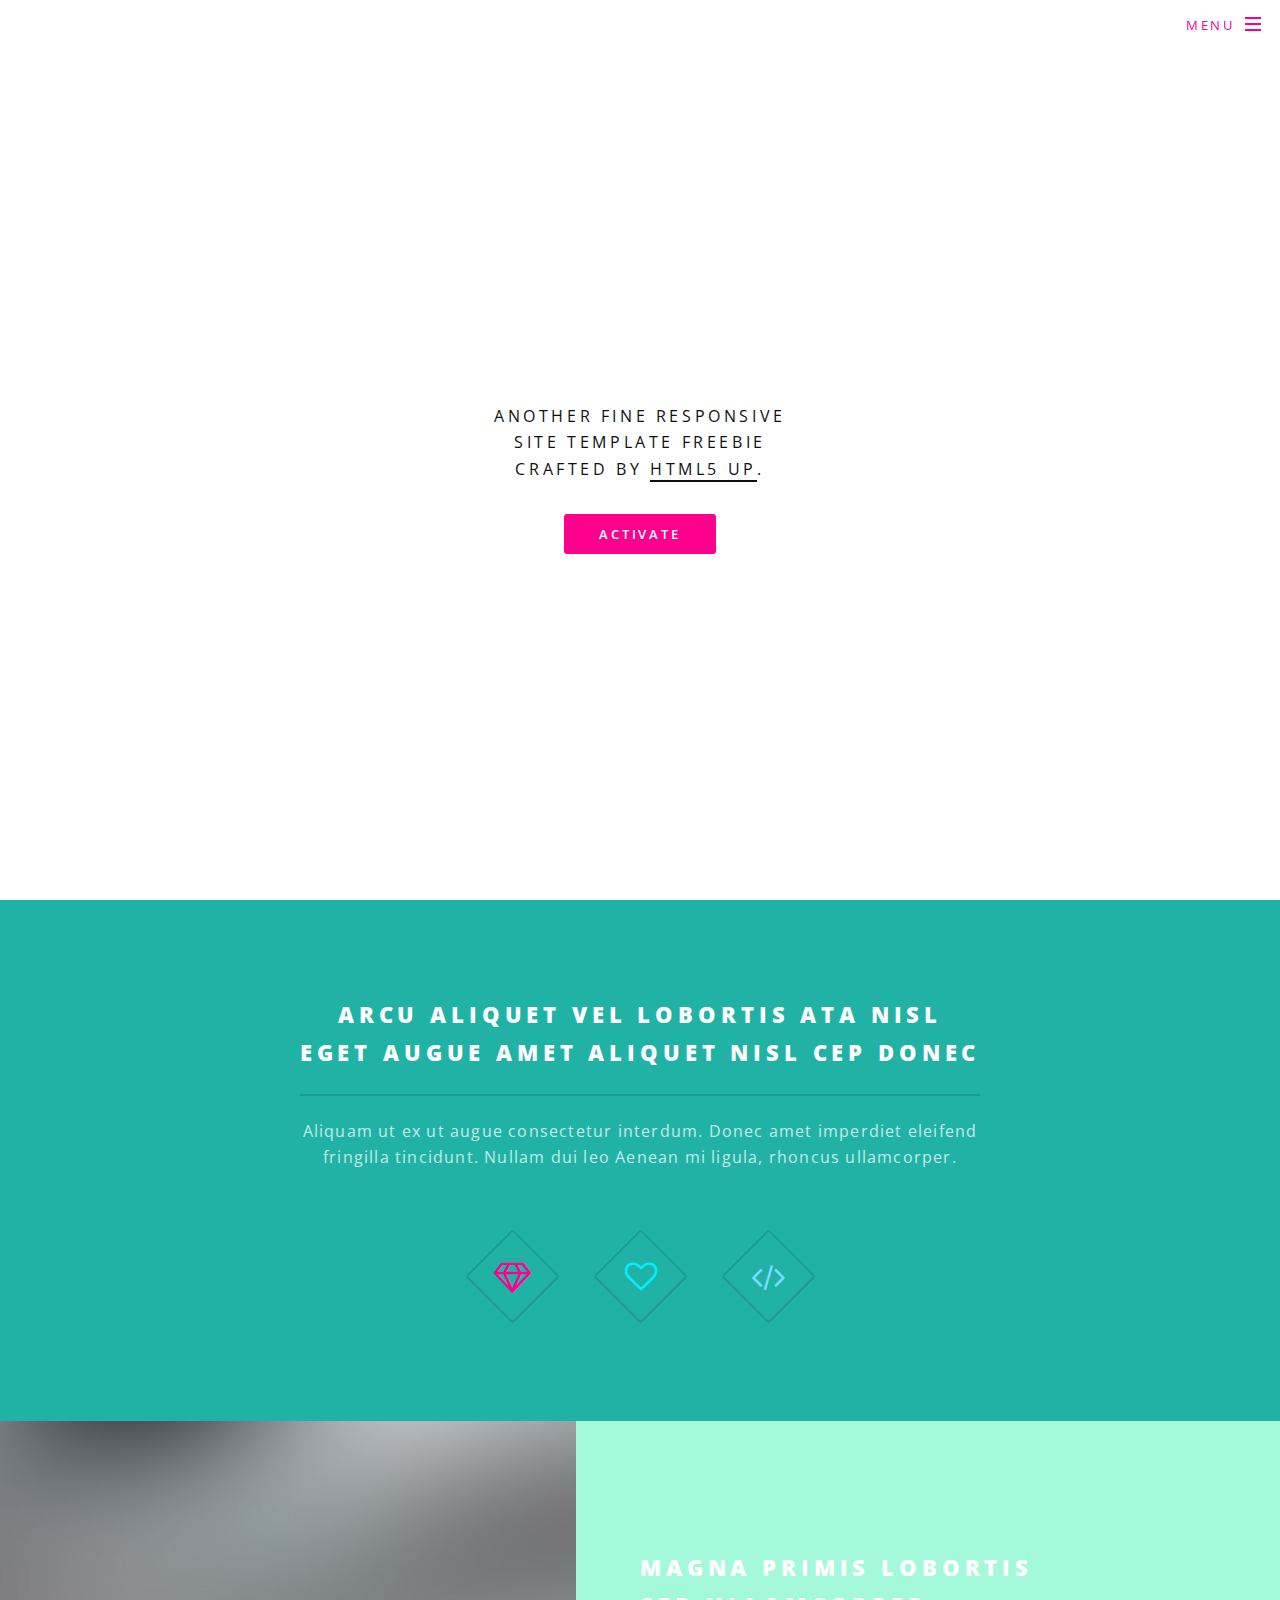
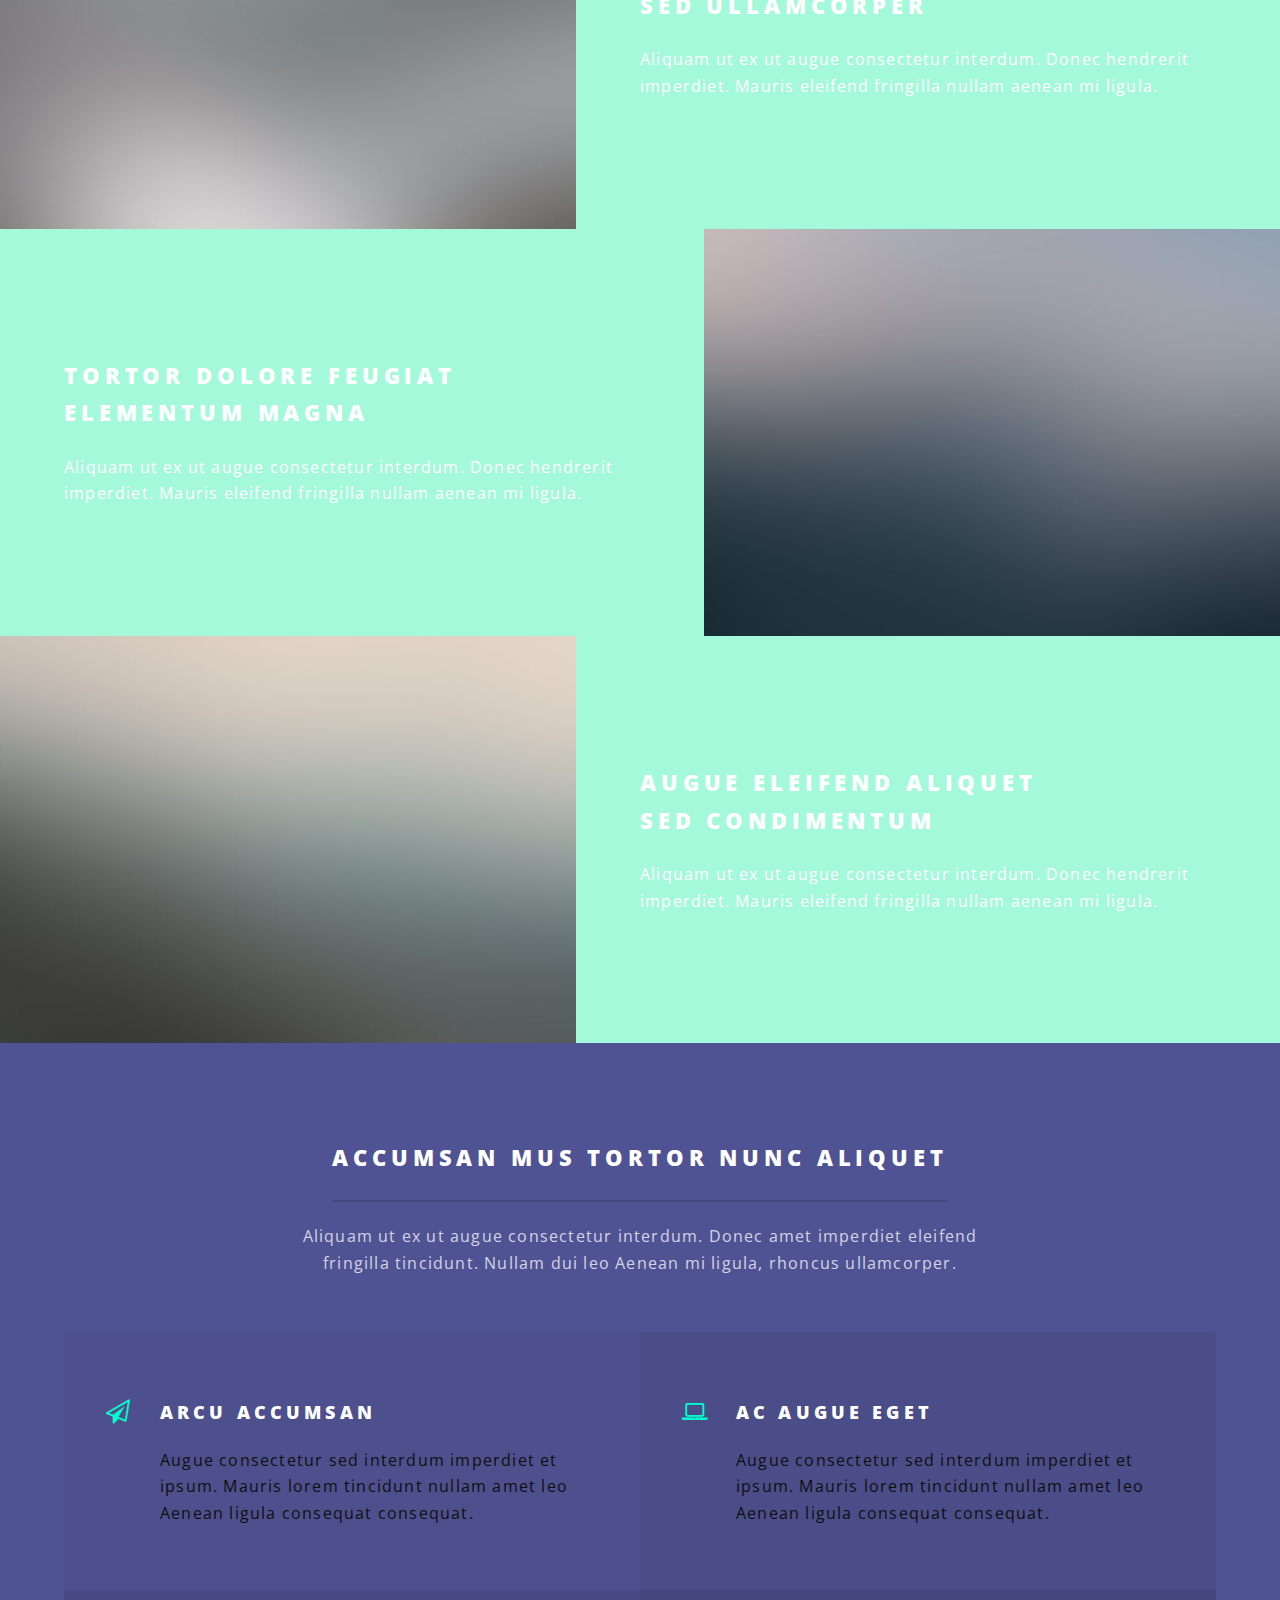
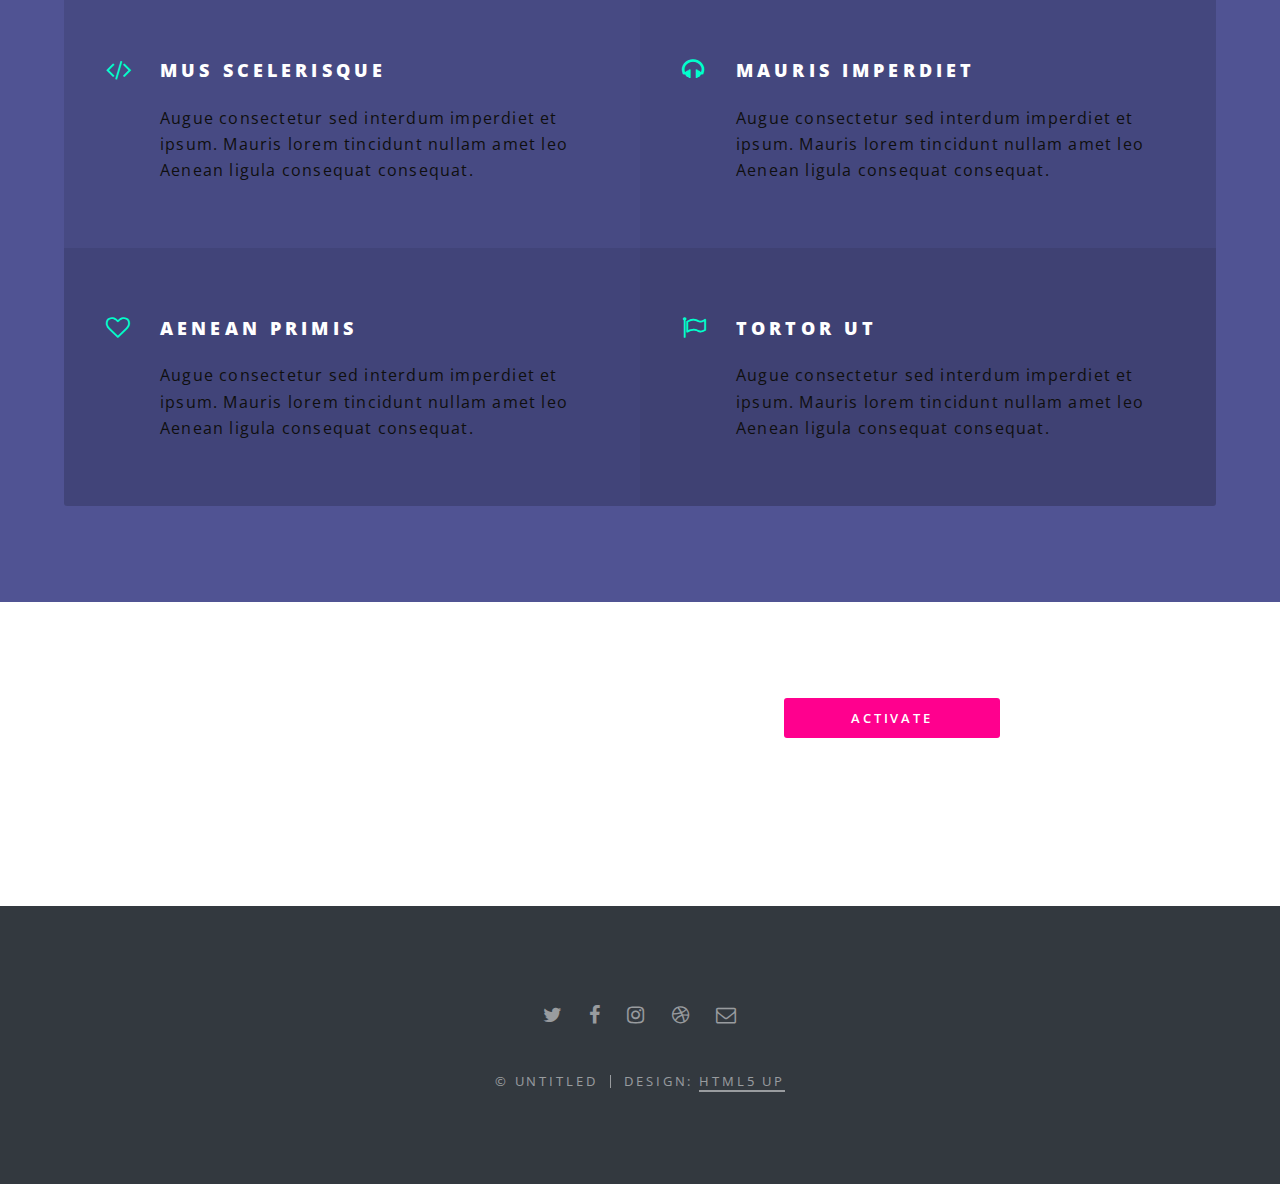
==== contact.html @ 34dafdf5 "base colors and index tweaks" ====
<!DOCTYPE HTML>
<!--
	Product - Shepp It (2018)
	Designs, logos and product - Shepp It (2018)
	Base Design Template - Spectral by HTML5 UP
-->
<html>
	<head>
		<title>Praxi - Engage</title>
		<meta charset="utf-8" />
		<meta name="viewport" content="width=device-width, initial-scale=1" />
		<!--[if lte IE 8]><script src="assets/js/ie/html5shiv.js"></script><![endif]-->
		<link rel="stylesheet" href="assets/css/main.css" />
		<!--[if lte IE 8]><link rel="stylesheet" href="assets/css/ie8.css" /><![endif]-->
		<!--[if lte IE 9]><link rel="stylesheet" href="assets/css/ie9.css" /><![endif]-->
	</head>
	<body class="landing">

		<!-- Page Wrapper -->
			<div id="page-wrapper">

				<!-- Header -->
					<header id="header" class="alt">
						<h1><a href="index.html">Praxi</a></h1>
						<nav id="nav">
							<ul>
								<li class="special">
									<a href="#menu" class="menuToggle"><span>Menu</span></a>
									<div id="menu">
										<ul>
											<li><a href="index.html">Home</a></li>
											<li><a href="hospitals.html">For Hospitals</a></li>
											<li><a href="how.html">How it works</a></li>
											<li><a href="contact.html">Contact</a></li>
										</ul>
									</div>
								</li>
							</ul>
						</nav>
					</header>

				<!-- Banner -->
					<section id="banner">
						<div class="inner">
							<h2>Spectral</h2>
							<p>Another fine responsive<br />
							site template freebie<br />
							crafted by <a href="http://html5up.net">HTML5 UP</a>.</p>
							<ul class="actions">
								<li><a href="#" class="button special">Activate</a></li>
							</ul>
						</div>
						<a href="#one" class="more scrolly">Learn More</a>
					</section>

				<!-- One -->
					<section id="one" class="wrapper style1 special">
						<div class="inner">
							<header class="major">
								<h2>Arcu aliquet vel lobortis ata nisl<br />
								eget augue amet aliquet nisl cep donec</h2>
								<p>Aliquam ut ex ut augue consectetur interdum. Donec amet imperdiet eleifend<br />
								fringilla tincidunt. Nullam dui leo Aenean mi ligula, rhoncus ullamcorper.</p>
							</header>
							<ul class="icons major">
								<li><span class="icon fa-diamond major style1"><span class="label">Lorem</span></span></li>
								<li><span class="icon fa-heart-o major style2"><span class="label">Ipsum</span></span></li>
								<li><span class="icon fa-code major style3"><span class="label">Dolor</span></span></li>
							</ul>
						</div>
					</section>

				<!-- Two -->
					<section id="two" class="wrapper alt style2">
						<section class="spotlight">
							<div class="image"><img src="images/pic01.jpg" alt="" /></div><div class="content">
								<h2>Magna primis lobortis<br />
								sed ullamcorper</h2>
								<p>Aliquam ut ex ut augue consectetur interdum. Donec hendrerit imperdiet. Mauris eleifend fringilla nullam aenean mi ligula.</p>
							</div>
						</section>
						<section class="spotlight">
							<div class="image"><img src="images/pic02.jpg" alt="" /></div><div class="content">
								<h2>Tortor dolore feugiat<br />
								elementum magna</h2>
								<p>Aliquam ut ex ut augue consectetur interdum. Donec hendrerit imperdiet. Mauris eleifend fringilla nullam aenean mi ligula.</p>
							</div>
						</section>
						<section class="spotlight">
							<div class="image"><img src="images/pic03.jpg" alt="" /></div><div class="content">
								<h2>Augue eleifend aliquet<br />
								sed condimentum</h2>
								<p>Aliquam ut ex ut augue consectetur interdum. Donec hendrerit imperdiet. Mauris eleifend fringilla nullam aenean mi ligula.</p>
							</div>
						</section>
					</section>

				<!-- Three -->
					<section id="three" class="wrapper style3 special">
						<div class="inner">
							<header class="major">
								<h2>Accumsan mus tortor nunc aliquet</h2>
								<p>Aliquam ut ex ut augue consectetur interdum. Donec amet imperdiet eleifend<br />
								fringilla tincidunt. Nullam dui leo Aenean mi ligula, rhoncus ullamcorper.</p>
							</header>
							<ul class="features">
								<li class="icon fa-paper-plane-o">
									<h3>Arcu accumsan</h3>
									<p>Augue consectetur sed interdum imperdiet et ipsum. Mauris lorem tincidunt nullam amet leo Aenean ligula consequat consequat.</p>
								</li>
								<li class="icon fa-laptop">
									<h3>Ac Augue Eget</h3>
									<p>Augue consectetur sed interdum imperdiet et ipsum. Mauris lorem tincidunt nullam amet leo Aenean ligula consequat consequat.</p>
								</li>
								<li class="icon fa-code">
									<h3>Mus Scelerisque</h3>
									<p>Augue consectetur sed interdum imperdiet et ipsum. Mauris lorem tincidunt nullam amet leo Aenean ligula consequat consequat.</p>
								</li>
								<li class="icon fa-headphones">
									<h3>Mauris Imperdiet</h3>
									<p>Augue consectetur sed interdum imperdiet et ipsum. Mauris lorem tincidunt nullam amet leo Aenean ligula consequat consequat.</p>
								</li>
								<li class="icon fa-heart-o">
									<h3>Aenean Primis</h3>
									<p>Augue consectetur sed interdum imperdiet et ipsum. Mauris lorem tincidunt nullam amet leo Aenean ligula consequat consequat.</p>
								</li>
								<li class="icon fa-flag-o">
									<h3>Tortor Ut</h3>
									<p>Augue consectetur sed interdum imperdiet et ipsum. Mauris lorem tincidunt nullam amet leo Aenean ligula consequat consequat.</p>
								</li>
							</ul>
						</div>
					</section>

				<!-- CTA -->
					<section id="cta" class="wrapper style4">
						<div class="inner">
							<header>
								<h2>Arcue ut vel commodo</h2>
								<p>Aliquam ut ex ut augue consectetur interdum endrerit imperdiet amet eleifend fringilla.</p>
							</header>
							<ul class="actions vertical">
								<li><a href="#" class="button fit special">Activate</a></li>
								<li><a href="#" class="button fit">Learn More</a></li>
							</ul>
						</div>
					</section>

				<!-- Footer -->
					<footer id="footer">
						<ul class="icons">
							<li><a href="#" class="icon fa-twitter"><span class="label">Twitter</span></a></li>
							<li><a href="#" class="icon fa-facebook"><span class="label">Facebook</span></a></li>
							<li><a href="#" class="icon fa-instagram"><span class="label">Instagram</span></a></li>
							<li><a href="#" class="icon fa-dribbble"><span class="label">Dribbble</span></a></li>
							<li><a href="#" class="icon fa-envelope-o"><span class="label">Email</span></a></li>
						</ul>
						<ul class="copyright">
							<li>&copy; Untitled</li><li>Design: <a href="http://html5up.net">HTML5 UP</a></li>
						</ul>
					</footer>

			</div>

		<!-- Scripts -->
			<script src="assets/js/jquery.min.js"></script>
			<script src="assets/js/jquery.scrollex.min.js"></script>
			<script src="assets/js/jquery.scrolly.min.js"></script>
			<script src="assets/js/skel.min.js"></script>
			<script src="assets/js/util.js"></script>
			<!--[if lte IE 8]><script src="assets/js/ie/respond.min.js"></script><![endif]-->
			<script src="assets/js/main.js"></script>

	</body>
</html>
---- assets/css/main.css ----
@import url(font-awesome.min.css);
@import url("https://fonts.googleapis.com/css?family=Open+Sans:400,400italic,600,600italic,800,800italic");



/* Shepp It Custom Styles */
.home-pic {
    height: auto;
    width: 40px; 
}

.inner p {
    color: #0F0F0F;
}

/* Reset */

html, body, div, span, applet, object, iframe, h1, h2, h3, h4, h5, h6, p, blockquote, pre, a, abbr,
acronym, address, big, cite, code, del, dfn, em, img, ins, kbd, q, s, samp, small, strike, strong,
sub, sup, tt, var, b, u, i, center, dl, dt, dd, ol, ul, li, fieldset, form, label, legend, table,
caption, tbody, tfoot, thead, tr, th, td, article, aside, canvas, details, embed, figure, figcaption,
footer, header, hgroup, menu, nav, output, ruby, section, summary, time, mark, audio, video {
    margin: 0;
    padding: 0;
    border: 0;
    font-size: 100%;
    font: inherit;
    vertical-align: baseline;
}

article, aside, details, figcaption, figure, footer, header, hgroup, menu, nav, section {
    display: block;
}

body {
    line-height: 1;
}

ol, ul {
    list-style: none;
}

blockquote, q {
    quotes: none;
}

blockquote:before,
blockquote:after,
q:before,
q:after {
    content: '';
    content: none;
}

table {
    border-collapse: collapse;
    border-spacing: 0;
}

body {
    -webkit-text-size-adjust: none;
}



/* Box Model */

*,
*:before,
*:after {
    -moz-box-sizing: border-box;
    -webkit-box-sizing: border-box;
    box-sizing: border-box;
}



/* Grid */

.row {
    border-bottom: solid 1px transparent;
    -moz-box-sizing: border-box;
    -webkit-box-sizing: border-box;
    box-sizing: border-box;
}

.row>* {
    float: left;
    -moz-box-sizing: border-box;
    -webkit-box-sizing: border-box;
    box-sizing: border-box;
}

.row:after,
.row:before {
    content: '';
    display: block;
    clear: both;
    height: 0;
}

.row.uniform>*> :first-child {
    margin-top: 0;
}

.row.uniform>*> :last-child {
    margin-bottom: 0;
}

.row.\30 \25>* {
    padding: 0 0 0 0em;
}

.row.\30 \25 {
    margin: 0 0 -1px 0em;
}

.row.uniform.\30 \25>* {
    padding: 0em 0 0 0em;
}

.row.uniform.\30 \25 {
    margin: 0em 0 -1px 0em;
}

.row>* {
    padding: 0 0 0 1.5em;
}

.row {
    margin: 0 0 -1px -1.5em;
}

.row.uniform>* {
    padding: 1.5em 0 0 1.5em;
}

.row.uniform {
    margin: -1.5em 0 -1px -1.5em;
}

.row.\32 00\25>* {
    padding: 0 0 0 3em;
}

.row.\32 00\25 {
    margin: 0 0 -1px -3em;
}

.row.uniform.\32 00\25>* {
    padding: 3em 0 0 3em;
}

.row.uniform.\32 00\25 {
    margin: -3em 0 -1px -3em;
}

.row.\31 50\25>* {
    padding: 0 0 0 2.25em;
}

.row.\31 50\25 {
    margin: 0 0 -1px -2.25em;
}

.row.uniform.\31 50\25>* {
    padding: 2.25em 0 0 2.25em;
}

.row.uniform.\31 50\25 {
    margin: -2.25em 0 -1px -2.25em;
}

.row.\35 0\25>* {
    padding: 0 0 0 0.75em;
}

.row.\35 0\25 {
    margin: 0 0 -1px -0.75em;
}

.row.uniform.\35 0\25>* {
    padding: 0.75em 0 0 0.75em;
}

.row.uniform.\35 0\25 {
    margin: -0.75em 0 -1px -0.75em;
}

.row.\32 5\25>* {
    padding: 0 0 0 0.375em;
}

.row.\32 5\25 {
    margin: 0 0 -1px -0.375em;
}

.row.uniform.\32 5\25>* {
    padding: 0.375em 0 0 0.375em;
}

.row.uniform.\32 5\25 {
    margin: -0.375em 0 -1px -0.375em;
}

.\31 2u,
.\31 2u\24 {
    width: 100%;
    clear: none;
    margin-left: 0;
}

.\31 1u,
.\31 1u\24 {
    width: 91.6666666667%;
    clear: none;
    margin-left: 0;
}

.\31 0u,
.\31 0u\24 {
    width: 83.3333333333%;
    clear: none;
    margin-left: 0;
}

.\39 u,
.\39 u\24 {
    width: 75%;
    clear: none;
    margin-left: 0;
}

.\38 u,
.\38 u\24 {
    width: 66.6666666667%;
    clear: none;
    margin-left: 0;
}

.\37 u,
.\37 u\24 {
    width: 58.3333333333%;
    clear: none;
    margin-left: 0;
}

.\36 u,
.\36 u\24 {
    width: 50%;
    clear: none;
    margin-left: 0;
}

.\35 u,
.\35 u\24 {
    width: 41.6666666667%;
    clear: none;
    margin-left: 0;
}

.\34 u,
.\34 u\24 {
    width: 33.3333333333%;
    clear: none;
    margin-left: 0;
}

.\33 u,
.\33 u\24 {
    width: 25%;
    clear: none;
    margin-left: 0;
}

.\32 u,
.\32 u\24 {
    width: 16.6666666667%;
    clear: none;
    margin-left: 0;
}

.\31 u,
.\31 u\24 {
    width: 8.3333333333%;
    clear: none;
    margin-left: 0;
}

.\31 2u\24+*,
.\31 1u\24+*,
.\31 0u\24+*,
.\39 u\24+*,
.\38 u\24+*,
.\37 u\24+*,
.\36 u\24+*,
.\35 u\24+*,
.\34 u\24+*,
.\33 u\24+*,
.\32 u\24+*,
.\31 u\24+* {
    clear: left;
}

.\-11u {
    margin-left: 91.66667%;
}

.\-10u {
    margin-left: 83.33333%;
}

.\-9u {
    margin-left: 75%;
}

.\-8u {
    margin-left: 66.66667%;
}

.\-7u {
    margin-left: 58.33333%;
}

.\-6u {
    margin-left: 50%;
}

.\-5u {
    margin-left: 41.66667%;
}

.\-4u {
    margin-left: 33.33333%;
}

.\-3u {
    margin-left: 25%;
}

.\-2u {
    margin-left: 16.66667%;
}

.\-1u {
    margin-left: 8.33333%;
}

@media screen and (max-width: 1680px) {

    .row>* {
        padding: 0 0 0 1.5em;
    }

    .row {
        margin: 0 0 -1px -1.5em;
    }

    .row.uniform>* {
        padding: 1.5em 0 0 1.5em;
    }

    .row.uniform {
        margin: -1.5em 0 -1px -1.5em;
    }

    .row.\32 00\25>* {
        padding: 0 0 0 3em;
    }

    .row.\32 00\25 {
        margin: 0 0 -1px -3em;
    }

    .row.uniform.\32 00\25>* {
        padding: 3em 0 0 3em;
    }

    .row.uniform.\32 00\25 {
        margin: -3em 0 -1px -3em;
    }

    .row.\31 50\25>* {
        padding: 0 0 0 2.25em;
    }

    .row.\31 50\25 {
        margin: 0 0 -1px -2.25em;
    }

    .row.uniform.\31 50\25>* {
        padding: 2.25em 0 0 2.25em;
    }

    .row.uniform.\31 50\25 {
        margin: -2.25em 0 -1px -2.25em;
    }

    .row.\35 0\25>* {
        padding: 0 0 0 0.75em;
    }

    .row.\35 0\25 {
        margin: 0 0 -1px -0.75em;
    }

    .row.uniform.\35 0\25>* {
        padding: 0.75em 0 0 0.75em;
    }

    .row.uniform.\35 0\25 {
        margin: -0.75em 0 -1px -0.75em;
    }

    .row.\32 5\25>* {
        padding: 0 0 0 0.375em;
    }

    .row.\32 5\25 {
        margin: 0 0 -1px -0.375em;
    }

    .row.uniform.\32 5\25>* {
        padding: 0.375em 0 0 0.375em;
    }

    .row.uniform.\32 5\25 {
        margin: -0.375em 0 -1px -0.375em;
    }

    .\31 2u\28xlarge\29,
    .\31 2u\24\28xlarge\29 {
        width: 100%;
        clear: none;
        margin-left: 0;
    }

    .\31 1u\28xlarge\29,
    .\31 1u\24\28xlarge\29 {
        width: 91.6666666667%;
        clear: none;
        margin-left: 0;
    }

    .\31 0u\28xlarge\29,
    .\31 0u\24\28xlarge\29 {
        width: 83.3333333333%;
        clear: none;
        margin-left: 0;
    }

    .\39 u\28xlarge\29,
    .\39 u\24\28xlarge\29 {
        width: 75%;
        clear: none;
        margin-left: 0;
    }

    .\38 u\28xlarge\29,
    .\38 u\24\28xlarge\29 {
        width: 66.6666666667%;
        clear: none;
        margin-left: 0;
    }

    .\37 u\28xlarge\29,
    .\37 u\24\28xlarge\29 {
        width: 58.3333333333%;
        clear: none;
        margin-left: 0;
    }

    .\36 u\28xlarge\29,
    .\36 u\24\28xlarge\29 {
        width: 50%;
        clear: none;
        margin-left: 0;
    }

    .\35 u\28xlarge\29,
    .\35 u\24\28xlarge\29 {
        width: 41.6666666667%;
        clear: none;
        margin-left: 0;
    }

    .\34 u\28xlarge\29,
    .\34 u\24\28xlarge\29 {
        width: 33.3333333333%;
        clear: none;
        margin-left: 0;
    }

    .\33 u\28xlarge\29,
    .\33 u\24\28xlarge\29 {
        width: 25%;
        clear: none;
        margin-left: 0;
    }

    .\32 u\28xlarge\29,
    .\32 u\24\28xlarge\29 {
        width: 16.6666666667%;
        clear: none;
        margin-left: 0;
    }

    .\31 u\28xlarge\29,
    .\31 u\24\28xlarge\29 {
        width: 8.3333333333%;
        clear: none;
        margin-left: 0;
    }

    .\31 2u\24\28xlarge\29+*,
    .\31 1u\24\28xlarge\29+*,
    .\31 0u\24\28xlarge\29+*,
    .\39 u\24\28xlarge\29+*,
    .\38 u\24\28xlarge\29+*,
    .\37 u\24\28xlarge\29+*,
    .\36 u\24\28xlarge\29+*,
    .\35 u\24\28xlarge\29+*,
    .\34 u\24\28xlarge\29+*,
    .\33 u\24\28xlarge\29+*,
    .\32 u\24\28xlarge\29+*,
    .\31 u\24\28xlarge\29+* {
        clear: left;
    }

    .\-11u\28xlarge\29 {
        margin-left: 91.66667%;
    }

    .\-10u\28xlarge\29 {
        margin-left: 83.33333%;
    }

    .\-9u\28xlarge\29 {
        margin-left: 75%;
    }

    .\-8u\28xlarge\29 {
        margin-left: 66.66667%;
    }

    .\-7u\28xlarge\29 {
        margin-left: 58.33333%;
    }

    .\-6u\28xlarge\29 {
        margin-left: 50%;
    }

    .\-5u\28xlarge\29 {
        margin-left: 41.66667%;
    }

    .\-4u\28xlarge\29 {
        margin-left: 33.33333%;
    }

    .\-3u\28xlarge\29 {
        margin-left: 25%;
    }

    .\-2u\28xlarge\29 {
        margin-left: 16.66667%;
    }

    .\-1u\28xlarge\29 {
        margin-left: 8.33333%;
    }
}

@media screen and (max-width: 1280px) {

    .row>* {
        padding: 0 0 0 1.5em;
    }

    .row {
        margin: 0 0 -1px -1.5em;
    }

    .row.uniform>* {
        padding: 1.5em 0 0 1.5em;
    }

    .row.uniform {
        margin: -1.5em 0 -1px -1.5em;
    }

    .row.\32 00\25>* {
        padding: 0 0 0 3em;
    }

    .row.\32 00\25 {
        margin: 0 0 -1px -3em;
    }

    .row.uniform.\32 00\25>* {
        padding: 3em 0 0 3em;
    }

    .row.uniform.\32 00\25 {
        margin: -3em 0 -1px -3em;
    }

    .row.\31 50\25>* {
        padding: 0 0 0 2.25em;
    }

    .row.\31 50\25 {
        margin: 0 0 -1px -2.25em;
    }

    .row.uniform.\31 50\25>* {
        padding: 2.25em 0 0 2.25em;
    }

    .row.uniform.\31 50\25 {
        margin: -2.25em 0 -1px -2.25em;
    }

    .row.\35 0\25>* {
        padding: 0 0 0 0.75em;
    }

    .row.\35 0\25 {
        margin: 0 0 -1px -0.75em;
    }

    .row.uniform.\35 0\25>* {
        padding: 0.75em 0 0 0.75em;
    }

    .row.uniform.\35 0\25 {
        margin: -0.75em 0 -1px -0.75em;
    }

    .row.\32 5\25>* {
        padding: 0 0 0 0.375em;
    }

    .row.\32 5\25 {
        margin: 0 0 -1px -0.375em;
    }

    .row.uniform.\32 5\25>* {
        padding: 0.375em 0 0 0.375em;
    }

    .row.uniform.\32 5\25 {
        margin: -0.375em 0 -1px -0.375em;
    }

    .\31 2u\28large\29,
    .\31 2u\24\28large\29 {
        width: 100%;
        clear: none;
        margin-left: 0;
    }

    .\31 1u\28large\29,
    .\31 1u\24\28large\29 {
        width: 91.6666666667%;
        clear: none;
        margin-left: 0;
    }

    .\31 0u\28large\29,
    .\31 0u\24\28large\29 {
        width: 83.3333333333%;
        clear: none;
        margin-left: 0;
    }

    .\39 u\28large\29,
    .\39 u\24\28large\29 {
        width: 75%;
        clear: none;
        margin-left: 0;
    }

    .\38 u\28large\29,
    .\38 u\24\28large\29 {
        width: 66.6666666667%;
        clear: none;
        margin-left: 0;
    }

    .\37 u\28large\29,
    .\37 u\24\28large\29 {
        width: 58.3333333333%;
        clear: none;
        margin-left: 0;
    }

    .\36 u\28large\29,
    .\36 u\24\28large\29 {
        width: 50%;
        clear: none;
        margin-left: 0;
    }

    .\35 u\28large\29,
    .\35 u\24\28large\29 {
        width: 41.6666666667%;
        clear: none;
        margin-left: 0;
    }

    .\34 u\28large\29,
    .\34 u\24\28large\29 {
        width: 33.3333333333%;
        clear: none;
        margin-left: 0;
    }

    .\33 u\28large\29,
    .\33 u\24\28large\29 {
        width: 25%;
        clear: none;
        margin-left: 0;
    }

    .\32 u\28large\29,
    .\32 u\24\28large\29 {
        width: 16.6666666667%;
        clear: none;
        margin-left: 0;
    }

    .\31 u\28large\29,
    .\31 u\24\28large\29 {
        width: 8.3333333333%;
        clear: none;
        margin-left: 0;
    }

    .\31 2u\24\28large\29+*,
    .\31 1u\24\28large\29+*,
    .\31 0u\24\28large\29+*,
    .\39 u\24\28large\29+*,
    .\38 u\24\28large\29+*,
    .\37 u\24\28large\29+*,
    .\36 u\24\28large\29+*,
    .\35 u\24\28large\29+*,
    .\34 u\24\28large\29+*,
    .\33 u\24\28large\29+*,
    .\32 u\24\28large\29+*,
    .\31 u\24\28large\29+* {
        clear: left;
    }

    .\-11u\28large\29 {
        margin-left: 91.66667%;
    }

    .\-10u\28large\29 {
        margin-left: 83.33333%;
    }

    .\-9u\28large\29 {
        margin-left: 75%;
    }

    .\-8u\28large\29 {
        margin-left: 66.66667%;
    }

    .\-7u\28large\29 {
        margin-left: 58.33333%;
    }

    .\-6u\28large\29 {
        margin-left: 50%;
    }

    .\-5u\28large\29 {
        margin-left: 41.66667%;
    }

    .\-4u\28large\29 {
        margin-left: 33.33333%;
    }

    .\-3u\28large\29 {
        margin-left: 25%;
    }

    .\-2u\28large\29 {
        margin-left: 16.66667%;
    }

    .\-1u\28large\29 {
        margin-left: 8.33333%;
    }
}

@media screen and (max-width: 980px) {

    .row>* {
        padding: 0 0 0 1.5em;
    }

    .row {
        margin: 0 0 -1px -1.5em;
    }

    .row.uniform>* {
        padding: 1.5em 0 0 1.5em;
    }

    .row.uniform {
        margin: -1.5em 0 -1px -1.5em;
    }

    .row.\32 00\25>* {
        padding: 0 0 0 3em;
    }

    .row.\32 00\25 {
        margin: 0 0 -1px -3em;
    }

    .row.uniform.\32 00\25>* {
        padding: 3em 0 0 3em;
    }

    .row.uniform.\32 00\25 {
        margin: -3em 0 -1px -3em;
    }

    .row.\31 50\25>* {
        padding: 0 0 0 2.25em;
    }

    .row.\31 50\25 {
        margin: 0 0 -1px -2.25em;
    }

    .row.uniform.\31 50\25>* {
        padding: 2.25em 0 0 2.25em;
    }

    .row.uniform.\31 50\25 {
        margin: -2.25em 0 -1px -2.25em;
    }

    .row.\35 0\25>* {
        padding: 0 0 0 0.75em;
    }

    .row.\35 0\25 {
        margin: 0 0 -1px -0.75em;
    }

    .row.uniform.\35 0\25>* {
        padding: 0.75em 0 0 0.75em;
    }

    .row.uniform.\35 0\25 {
        margin: -0.75em 0 -1px -0.75em;
    }

    .row.\32 5\25>* {
        padding: 0 0 0 0.375em;
    }

    .row.\32 5\25 {
        margin: 0 0 -1px -0.375em;
    }

    .row.uniform.\32 5\25>* {
        padding: 0.375em 0 0 0.375em;
    }

    .row.uniform.\32 5\25 {
        margin: -0.375em 0 -1px -0.375em;
    }

    .\31 2u\28medium\29,
    .\31 2u\24\28medium\29 {
        width: 100%;
        clear: none;
        margin-left: 0;
    }

    .\31 1u\28medium\29,
    .\31 1u\24\28medium\29 {
        width: 91.6666666667%;
        clear: none;
        margin-left: 0;
    }

    .\31 0u\28medium\29,
    .\31 0u\24\28medium\29 {
        width: 83.3333333333%;
        clear: none;
        margin-left: 0;
    }

    .\39 u\28medium\29,
    .\39 u\24\28medium\29 {
        width: 75%;
        clear: none;
        margin-left: 0;
    }

    .\38 u\28medium\29,
    .\38 u\24\28medium\29 {
        width: 66.6666666667%;
        clear: none;
        margin-left: 0;
    }

    .\37 u\28medium\29,
    .\37 u\24\28medium\29 {
        width: 58.3333333333%;
        clear: none;
        margin-left: 0;
    }

    .\36 u\28medium\29,
    .\36 u\24\28medium\29 {
        width: 50%;
        clear: none;
        margin-left: 0;
    }

    .\35 u\28medium\29,
    .\35 u\24\28medium\29 {
        width: 41.6666666667%;
        clear: none;
        margin-left: 0;
    }

    .\34 u\28medium\29,
    .\34 u\24\28medium\29 {
        width: 33.3333333333%;
        clear: none;
        margin-left: 0;
    }

    .\33 u\28medium\29,
    .\33 u\24\28medium\29 {
        width: 25%;
        clear: none;
        margin-left: 0;
    }

    .\32 u\28medium\29,
    .\32 u\24\28medium\29 {
        width: 16.6666666667%;
        clear: none;
        margin-left: 0;
    }

    .\31 u\28medium\29,
    .\31 u\24\28medium\29 {
        width: 8.3333333333%;
        clear: none;
        margin-left: 0;
    }

    .\31 2u\24\28medium\29+*,
    .\31 1u\24\28medium\29+*,
    .\31 0u\24\28medium\29+*,
    .\39 u\24\28medium\29+*,
    .\38 u\24\28medium\29+*,
    .\37 u\24\28medium\29+*,
    .\36 u\24\28medium\29+*,
    .\35 u\24\28medium\29+*,
    .\34 u\24\28medium\29+*,
    .\33 u\24\28medium\29+*,
    .\32 u\24\28medium\29+*,
    .\31 u\24\28medium\29+* {
        clear: left;
    }

    .\-11u\28medium\29 {
        margin-left: 91.66667%;
    }

    .\-10u\28medium\29 {
        margin-left: 83.33333%;
    }

    .\-9u\28medium\29 {
        margin-left: 75%;
    }

    .\-8u\28medium\29 {
        margin-left: 66.66667%;
    }

    .\-7u\28medium\29 {
        margin-left: 58.33333%;
    }

    .\-6u\28medium\29 {
        margin-left: 50%;
    }

    .\-5u\28medium\29 {
        margin-left: 41.66667%;
    }

    .\-4u\28medium\29 {
        margin-left: 33.33333%;
    }

    .\-3u\28medium\29 {
        margin-left: 25%;
    }

    .\-2u\28medium\29 {
        margin-left: 16.66667%;
    }

    .\-1u\28medium\29 {
        margin-left: 8.33333%;
    }
}

@media screen and (max-width: 736px) {

    .row>* {
        padding: 0 0 0 1.5em;
    }

    .row {
        margin: 0 0 -1px -1.5em;
    }

    .row.uniform>* {
        padding: 1.5em 0 0 1.5em;
    }

    .row.uniform {
        margin: -1.5em 0 -1px -1.5em;
    }

    .row.\32 00\25>* {
        padding: 0 0 0 3em;
    }

    .row.\32 00\25 {
        margin: 0 0 -1px -3em;
    }

    .row.uniform.\32 00\25>* {
        padding: 3em 0 0 3em;
    }

    .row.uniform.\32 00\25 {
        margin: -3em 0 -1px -3em;
    }

    .row.\31 50\25>* {
        padding: 0 0 0 2.25em;
    }

    .row.\31 50\25 {
        margin: 0 0 -1px -2.25em;
    }

    .row.uniform.\31 50\25>* {
        padding: 2.25em 0 0 2.25em;
    }

    .row.uniform.\31 50\25 {
        margin: -2.25em 0 -1px -2.25em;
    }

    .row.\35 0\25>* {
        padding: 0 0 0 0.75em;
    }

    .row.\35 0\25 {
        margin: 0 0 -1px -0.75em;
    }

    .row.uniform.\35 0\25>* {
        padding: 0.75em 0 0 0.75em;
    }

    .row.uniform.\35 0\25 {
        margin: -0.75em 0 -1px -0.75em;
    }

    .row.\32 5\25>* {
        padding: 0 0 0 0.375em;
    }

    .row.\32 5\25 {
        margin: 0 0 -1px -0.375em;
    }

    .row.uniform.\32 5\25>* {
        padding: 0.375em 0 0 0.375em;
    }

    .row.uniform.\32 5\25 {
        margin: -0.375em 0 -1px -0.375em;
    }

    .\31 2u\28small\29,
    .\31 2u\24\28small\29 {
        width: 100%;
        clear: none;
        margin-left: 0;
    }

    .\31 1u\28small\29,
    .\31 1u\24\28small\29 {
        width: 91.6666666667%;
        clear: none;
        margin-left: 0;
    }

    .\31 0u\28small\29,
    .\31 0u\24\28small\29 {
        width: 83.3333333333%;
        clear: none;
        margin-left: 0;
    }

    .\39 u\28small\29,
    .\39 u\24\28small\29 {
        width: 75%;
        clear: none;
        margin-left: 0;
    }

    .\38 u\28small\29,
    .\38 u\24\28small\29 {
        width: 66.6666666667%;
        clear: none;
        margin-left: 0;
    }

    .\37 u\28small\29,
    .\37 u\24\28small\29 {
        width: 58.3333333333%;
        clear: none;
        margin-left: 0;
    }

    .\36 u\28small\29,
    .\36 u\24\28small\29 {
        width: 50%;
        clear: none;
        margin-left: 0;
    }

    .\35 u\28small\29,
    .\35 u\24\28small\29 {
        width: 41.6666666667%;
        clear: none;
        margin-left: 0;
    }

    .\34 u\28small\29,
    .\34 u\24\28small\29 {
        width: 33.3333333333%;
        clear: none;
        margin-left: 0;
    }

    .\33 u\28small\29,
    .\33 u\24\28small\29 {
        width: 25%;
        clear: none;
        margin-left: 0;
    }

    .\32 u\28small\29,
    .\32 u\24\28small\29 {
        width: 16.6666666667%;
        clear: none;
        margin-left: 0;
    }

    .\31 u\28small\29,
    .\31 u\24\28small\29 {
        width: 8.3333333333%;
        clear: none;
        margin-left: 0;
    }

    .\31 2u\24\28small\29+*,
    .\31 1u\24\28small\29+*,
    .\31 0u\24\28small\29+*,
    .\39 u\24\28small\29+*,
    .\38 u\24\28small\29+*,
    .\37 u\24\28small\29+*,
    .\36 u\24\28small\29+*,
    .\35 u\24\28small\29+*,
    .\34 u\24\28small\29+*,
    .\33 u\24\28small\29+*,
    .\32 u\24\28small\29+*,
    .\31 u\24\28small\29+* {
        clear: left;
    }

    .\-11u\28small\29 {
        margin-left: 91.66667%;
    }

    .\-10u\28small\29 {
        margin-left: 83.33333%;
    }

    .\-9u\28small\29 {
        margin-left: 75%;
    }

    .\-8u\28small\29 {
        margin-left: 66.66667%;
    }

    .\-7u\28small\29 {
        margin-left: 58.33333%;
    }

    .\-6u\28small\29 {
        margin-left: 50%;
    }

    .\-5u\28small\29 {
        margin-left: 41.66667%;
    }

    .\-4u\28small\29 {
        margin-left: 33.33333%;
    }

    .\-3u\28small\29 {
        margin-left: 25%;
    }

    .\-2u\28small\29 {
        margin-left: 16.66667%;
    }

    .\-1u\28small\29 {
        margin-left: 8.33333%;
    }
}

@media screen and (max-width: 480px) {

    .row>* {
        padding: 0 0 0 1.5em;
    }

    .row {
        margin: 0 0 -1px -1.5em;
    }

    .row.uniform>* {
        padding: 1.5em 0 0 1.5em;
    }

    .row.uniform {
        margin: -1.5em 0 -1px -1.5em;
    }

    .row.\32 00\25>* {
        padding: 0 0 0 3em;
    }

    .row.\32 00\25 {
        margin: 0 0 -1px -3em;
    }

    .row.uniform.\32 00\25>* {
        padding: 3em 0 0 3em;
    }

    .row.uniform.\32 00\25 {
        margin: -3em 0 -1px -3em;
    }

    .row.\31 50\25>* {
        padding: 0 0 0 2.25em;
    }

    .row.\31 50\25 {
        margin: 0 0 -1px -2.25em;
    }

    .row.uniform.\31 50\25>* {
        padding: 2.25em 0 0 2.25em;
    }

    .row.uniform.\31 50\25 {
        margin: -2.25em 0 -1px -2.25em;
    }

    .row.\35 0\25>* {
        padding: 0 0 0 0.75em;
    }

    .row.\35 0\25 {
        margin: 0 0 -1px -0.75em;
    }

    .row.uniform.\35 0\25>* {
        padding: 0.75em 0 0 0.75em;
    }

    .row.uniform.\35 0\25 {
        margin: -0.75em 0 -1px -0.75em;
    }

    .row.\32 5\25>* {
        padding: 0 0 0 0.375em;
    }

    .row.\32 5\25 {
        margin: 0 0 -1px -0.375em;
    }

    .row.uniform.\32 5\25>* {
        padding: 0.375em 0 0 0.375em;
    }

    .row.uniform.\32 5\25 {
        margin: -0.375em 0 -1px -0.375em;
    }

    .\31 2u\28xsmall\29,
    .\31 2u\24\28xsmall\29 {
        width: 100%;
        clear: none;
        margin-left: 0;
    }

    .\31 1u\28xsmall\29,
    .\31 1u\24\28xsmall\29 {
        width: 91.6666666667%;
        clear: none;
        margin-left: 0;
    }

    .\31 0u\28xsmall\29,
    .\31 0u\24\28xsmall\29 {
        width: 83.3333333333%;
        clear: none;
        margin-left: 0;
    }

    .\39 u\28xsmall\29,
    .\39 u\24\28xsmall\29 {
        width: 75%;
        clear: none;
        margin-left: 0;
    }

    .\38 u\28xsmall\29,
    .\38 u\24\28xsmall\29 {
        width: 66.6666666667%;
        clear: none;
        margin-left: 0;
    }

    .\37 u\28xsmall\29,
    .\37 u\24\28xsmall\29 {
        width: 58.3333333333%;
        clear: none;
        margin-left: 0;
    }

    .\36 u\28xsmall\29,
    .\36 u\24\28xsmall\29 {
        width: 50%;
        clear: none;
        margin-left: 0;
    }

    .\35 u\28xsmall\29,
    .\35 u\24\28xsmall\29 {
        width: 41.6666666667%;
        clear: none;
        margin-left: 0;
    }

    .\34 u\28xsmall\29,
    .\34 u\24\28xsmall\29 {
        width: 33.3333333333%;
        clear: none;
        margin-left: 0;
    }

    .\33 u\28xsmall\29,
    .\33 u\24\28xsmall\29 {
        width: 25%;
        clear: none;
        margin-left: 0;
    }

    .\32 u\28xsmall\29,
    .\32 u\24\28xsmall\29 {
        width: 16.6666666667%;
        clear: none;
        margin-left: 0;
    }

    .\31 u\28xsmall\29,
    .\31 u\24\28xsmall\29 {
        width: 8.3333333333%;
        clear: none;
        margin-left: 0;
    }

    .\31 2u\24\28xsmall\29+*,
    .\31 1u\24\28xsmall\29+*,
    .\31 0u\24\28xsmall\29+*,
    .\39 u\24\28xsmall\29+*,
    .\38 u\24\28xsmall\29+*,
    .\37 u\24\28xsmall\29+*,
    .\36 u\24\28xsmall\29+*,
    .\35 u\24\28xsmall\29+*,
    .\34 u\24\28xsmall\29+*,
    .\33 u\24\28xsmall\29+*,
    .\32 u\24\28xsmall\29+*,
    .\31 u\24\28xsmall\29+* {
        clear: left;
    }

    .\-11u\28xsmall\29 {
        margin-left: 91.66667%;
    }

    .\-10u\28xsmall\29 {
        margin-left: 83.33333%;
    }

    .\-9u\28xsmall\29 {
        margin-left: 75%;
    }

    .\-8u\28xsmall\29 {
        margin-left: 66.66667%;
    }

    .\-7u\28xsmall\29 {
        margin-left: 58.33333%;
    }

    .\-6u\28xsmall\29 {
        margin-left: 50%;
    }

    .\-5u\28xsmall\29 {
        margin-left: 41.66667%;
    }

    .\-4u\28xsmall\29 {
        margin-left: 33.33333%;
    }

    .\-3u\28xsmall\29 {
        margin-left: 25%;
    }

    .\-2u\28xsmall\29 {
        margin-left: 16.66667%;
    }

    .\-1u\28xsmall\29 {
        margin-left: 8.33333%;
    }
}



/* Basic */

@-ms-viewport {
    width: device-width;
}

body {
    background: #2e3842;
}

body.is-loading *,
body.is-loading *:before,
body.is-loading *:after {
    -moz-animation: none !important;
    -webkit-animation: none !important;
    -ms-animation: none !important;
    animation: none !important;
    -moz-transition: none !important;
    -webkit-transition: none !important;
    -ms-transition: none !important;
    transition: none !important;
}

body,
input,
select,
textarea {
    color: #fff;
    font-family: "Open Sans", Helvetica, sans-serif;
    font-size: 15pt;
    font-weight: 400;
    letter-spacing: 0.075em;
    line-height: 1.65em;
}

@media screen and (max-width: 1680px) {

    body,
    input,
    select,
    textarea {
        font-size: 13pt;
    }
}

@media screen and (max-width: 1280px) {

    body,
    input,
    select,
    textarea {
        font-size: 12pt;
    }
}

@media screen and (max-width: 736px) {

    body,
    input,
    select,
    textarea {
        font-size: 11pt;
        letter-spacing: 0.0375em;
    }
}

a {
    -moz-transition: color 0.2s ease, border-bottom-color 0.2s ease;
    -webkit-transition: color 0.2s ease, border-bottom-color 0.2s ease;
    -ms-transition: color 0.2s ease, border-bottom-color 0.2s ease;
    transition: color 0.2s ease, border-bottom-color 0.2s ease;
    border-bottom: solid 2px;
    color: #3A8BDB;
    font-weight: 400;
    text-decoration: none;
}

a:hover {
    border-bottom-color: transparent;
}

strong,
b {
    color: #fff;
    font-weight: 600;
}

em,
i {
    font-style: italic;
}

p {
    margin: 0 0 2em 0;
}

h1,
h2,
h3,
h4,
h5,
h6 {
    color: #fff;
    font-weight: 800;
    letter-spacing: 0.225em;
    line-height: 1em;
    margin: 0 0 1em 0;
    text-transform: uppercase;
}

h1 a,
h2 a,
h3 a,
h4 a,
h5 a,
h6 a {
    color: inherit;
    text-decoration: none;
}

h2 {
    font-size: 1.35em;
    line-height: 1.75em;
}

@media screen and (max-width: 736px) {

    h2 {
        font-size: 1.1em;
        line-height: 1.65em;
    }
}

h3 {
    font-size: 1.15em;
    line-height: 1.75em;
}

@media screen and (max-width: 736px) {

    h3 {
        font-size: 1em;
        line-height: 1.65em;
    }
}

h4 {
    font-size: 1em;
    line-height: 1.5em;
}

h5 {
    font-size: 0.8em;
    line-height: 1.5em;
}

h6 {
    font-size: 0.7em;
    line-height: 1.5em;
}

sub {
    font-size: 0.8em;
    position: relative;
    top: 0.5em;
}

sup {
    font-size: 0.8em;
    position: relative;
    top: -0.5em;
}

hr {
    border: 0;
    border-bottom: solid 2px #fff;
    margin: 3em 0;
}

hr.major {
    margin: 4.5em 0;
}

blockquote {
    border-left: solid 4px #fff;
    font-style: italic;
    margin: 0 0 2em 0;
    padding: 0.5em 0 0.5em 2em;
}

code {
    background: rgba(144, 144, 144, 0.25);
    border-radius: 3px;
    font-family: "Courier New", monospace;
    font-size: 0.9em;
    letter-spacing: 0;
    margin: 0 0.25em;
    padding: 0.25em 0.65em;
}

pre {
    -webkit-overflow-scrolling: touch;
    font-family: "Courier New", monospace;
    font-size: 0.9em;
    margin: 0 0 2em 0;
}

pre code {
    display: block;
    line-height: 1.75em;
    padding: 1em 1.5em;
    overflow-x: auto;
}

.align-left {
    text-align: left;
}

.align-center {
    text-align: center;
}

.align-right {
    text-align: right;
}



/* Section/Article */

section.special,
article.special {
    text-align: center;
}

header p {
    color: rgba(255, 255, 255, 0.5);
    position: relative;
    top: -0.25em;
}

header h3+p {
    font-size: 1.1em;
}

header h4+p,
header h5+p,
header h6+p {
    font-size: 0.9em;
}

header.major {
    margin: 0 0 3.5em 0;
}

header.major h2,
header.major h3,
header.major h4,
header.major h5,
header.major h6 {
    border-bottom: solid 2px #fff;
    display: inline-block;
    padding-bottom: 1em;
    position: relative;
}

header.major h2:after,
header.major h3:after,
header.major h4:after,
header.major h5:after,
header.major h6:after {
    content: '';
    display: block;
    height: 1px;
}

header.major p {
    color: #fff;
    top: 0;
}

@media screen and (max-width: 736px) {

    header.major {
        margin: 0 0 2em 0;
    }
}

@media screen and (max-width: 980px) {

    header br {
        display: none;
    }
}



/* Form */

form {
    margin: 0 0 2em 0;
}

label {
    color: #fff;
    display: block;
    font-size: 0.9em;
    font-weight: 600;
    margin: 0 0 1em 0;
}

input[type="text"],
input[type="password"],
input[type="email"],
select,
textarea {
    -moz-appearance: none;
    -webkit-appearance: none;
    -ms-appearance: none;
    appearance: none;
    background: rgba(144, 144, 144, 0.25);
    border-radius: 3px;
    border: none;
    color: inherit;
    display: block;
    outline: 0;
    padding: 0 1em;
    text-decoration: none;
    width: 100%;
}

input[type="text"]:invalid,
input[type="password"]:invalid,
input[type="email"]:invalid,
select:invalid,
textarea:invalid {
    box-shadow: none;
}

input[type="text"]:focus,
input[type="password"]:focus,
input[type="email"]:focus,
select:focus,
textarea:focus {
    box-shadow: 0 0 0 2px #21b2a6;
}

.select-wrapper {
    text-decoration: none;
    display: block;
    position: relative;
}

.select-wrapper:before {
    -moz-osx-font-smoothing: grayscale;
    -webkit-font-smoothing: antialiased;
    font-family: FontAwesome;
    font-style: normal;
    font-weight: normal;
    text-transform: none !important;
}

.select-wrapper:before {
    -moz-pointer-events: none;
    -webkit-pointer-events: none;
    -ms-pointer-events: none;
    pointer-events: none;
    color: #fff;
    content: '\f078';
    display: block;
    height: 2.75em;
    line-height: 2.75em;
    position: absolute;
    right: 0;
    text-align: center;
    top: 0;
    width: 2.75em;
}

.select-wrapper select::-ms-expand {
    display: none;
}

input[type="text"],
input[type="password"],
input[type="email"],
select {
    height: 2.75em;
}

textarea {
    padding: 0.75em 1em;
}

input[type="checkbox"],
input[type="radio"] {
    -moz-appearance: none;
    -webkit-appearance: none;
    -ms-appearance: none;
    appearance: none;
    display: block;
    float: left;
    margin-right: -2em;
    opacity: 0;
    width: 1em;
    z-index: -1;
}

input[type="checkbox"]+label,
input[type="radio"]+label {
    text-decoration: none;
    color: #fff;
    cursor: pointer;
    display: inline-block;
    font-size: 1em;
    font-weight: 400;
    padding-left: 2.4em;
    padding-right: 0.75em;
    position: relative;
}

input[type="checkbox"]+label:before,
input[type="radio"]+label:before {
    -moz-osx-font-smoothing: grayscale;
    -webkit-font-smoothing: antialiased;
    font-family: FontAwesome;
    font-style: normal;
    font-weight: normal;
    text-transform: none !important;
}

input[type="checkbox"]+label:before,
input[type="radio"]+label:before {
    background: rgba(144, 144, 144, 0.25);
    border-radius: 3px;
    content: '';
    display: inline-block;
    height: 1.65em;
    left: 0;
    line-height: 1.58125em;
    position: absolute;
    text-align: center;
    top: 0;
    width: 1.65em;
}

input[type="checkbox"]:checked+label:before,
input[type="radio"]:checked+label:before {
    background: #2e3842;
    color: #fff;
    content: '\f00c';
}

input[type="checkbox"]:focus+label:before,
input[type="radio"]:focus+label:before {
    box-shadow: 0 0 0 2px #21b2a6;
}

input[type="checkbox"]+label:before {
    border-radius: 3px;
}

input[type="radio"]+label:before {
    border-radius: 100%;
}

::-webkit-input-placeholder {
    color: rgba(255, 255, 255, 0.5) !important;
    opacity: 1.0;
}

:-moz-placeholder {
    color: rgba(255, 255, 255, 0.5) !important;
    opacity: 1.0;
}

::-moz-placeholder {
    color: rgba(255, 255, 255, 0.5) !important;
    opacity: 1.0;
}

:-ms-input-placeholder {
    color: rgba(255, 255, 255, 0.5) !important;
    opacity: 1.0;
}

.formerize-placeholder {
    color: rgba(255, 255, 255, 0.5) !important;
    opacity: 1.0;
}



/* Box */

.box {
    border-radius: 3px;
    border: solid 2px #fff;
    margin-bottom: 2em;
    padding: 1.5em;
}

.box> :last-child,
.box> :last-child> :last-child,
.box> :last-child> :last-child> :last-child {
    margin-bottom: 0;
}

.box.alt {
    border: 0;
    border-radius: 0;
    padding: 0;
}



/* Icon */

.icon {
    text-decoration: none;
    border-bottom: none;
    position: relative;
}

.icon:before {
    -moz-osx-font-smoothing: grayscale;
    -webkit-font-smoothing: antialiased;
    font-family: FontAwesome;
    font-style: normal;
    font-weight: normal;
    text-transform: none !important;
}

.icon>.label {
    display: none;
}

.icon.major {
    -moz-transform: rotate(-45deg);
    -webkit-transform: rotate(-45deg);
    -ms-transform: rotate(-45deg);
    transform: rotate(-45deg);
    border-radius: 3px;
    border: solid 2px #fff;
    display: inline-block;
    font-size: 1.35em;
    height: calc(3em + 2px);
    line-height: 3em;
    text-align: center;
    width: calc(3em + 2px);
}

.icon.major:before {
    -moz-transform: rotate(45deg);
    -webkit-transform: rotate(45deg);
    -ms-transform: rotate(45deg);
    transform: rotate(45deg);
    display: inline-block;
    font-size: 1.5em;
}

@media screen and (max-width: 736px) {

    .icon.major {
        font-size: 1em;
    }
}

.icon.style1 {
    color: #FF008E;
}

.icon.style2 {
    color: #00f0ff;
}

.icon.style3 {
    color: #76ddff;
}



/* Image */

.image {
    border-radius: 3px;
    border: 0;
    display: inline-block;
    position: relative;
}

.image img {
    border-radius: 3px;
    display: block;
}

.image.left {
    float: left;
    margin: 0 2em 2em 0;
    top: 0.25em;
}

.image.right {
    float: right;
    margin: 0 0 2em 2em;
    top: 0.25em;
}

.image.left,
.image.right {
    max-width: 40%;
}

.image.left img,
.image.right img {
    width: 100%;
}

.image.fit {
    display: block;
    margin: 0 0 2em 0;
    width: 100%;
}

.image.fit img {
    width: 100%;
}



/* List */

ol {
    list-style: decimal;
    margin: 0 0 2em 0;
    padding-left: 1.25em;
}

ol li {
    padding-left: 0.25em;
}

ul {
    list-style: disc;
    margin: 0 0 2em 0;
    padding-left: 1em;
}

ul li {
    padding-left: 0.5em;
}

ul.alt {
    list-style: none;
    padding-left: 0;
}

ul.alt li {
    border-top: solid 1px #fff;
    padding: 0.5em 0;
}

ul.alt li:first-child {
    border-top: 0;
    padding-top: 0;
}

ul.icons {
    cursor: default;
    list-style: none;
    padding-left: 0;
}

ul.icons li {
    display: inline-block;
    padding: 0 1em 0 0;
}

ul.icons li:last-child {
    padding-right: 0 !important;
}

ul.icons.major {
    padding: 1em 0;
}

ul.icons.major li {
    padding-right: 3.5em;
}

@media screen and (max-width: 736px) {

    ul.icons.major li {
        padding: 0 1em !important;
    }
}

ul.actions {
    cursor: default;
    list-style: none;
    padding-left: 0;
}

ul.actions li {
    display: inline-block;
    padding: 0 1.5em 0 0;
    vertical-align: middle;
}

ul.actions li:last-child {
    padding-right: 0;
}

ul.actions.small li {
    padding: 0 0.75em 0 0;
}

ul.actions.vertical li {
    display: block;
    padding: 1.5em 0 0 0;
}

ul.actions.vertical li:first-child {
    padding-top: 0;
}

ul.actions.vertical li>* {
    margin-bottom: 0;
}

ul.actions.vertical.small li {
    padding: 0.75em 0 0 0;
}

ul.actions.vertical.small li:first-child {
    padding-top: 0;
}

ul.actions.fit {
    display: table;
    margin-left: -1.5em;
    padding: 0;
    table-layout: fixed;
    width: calc(100% + 1.5em);
}

ul.actions.fit li {
    display: table-cell;
    padding: 0 0 0 1.5em;
}

ul.actions.fit li>* {
    margin-bottom: 0;
}

ul.actions.fit.small {
    margin-left: -0.75em;
    width: calc(100% + 0.75em);
}

ul.actions.fit.small li {
    padding: 0 0 0 0.75em;
}

@media screen and (max-width: 736px) {

    ul.actions li {
        display: block;
        padding: 1em 0 0 0;
        text-align: center;
        width: 100%;
    }

    ul.actions li:first-child {
        padding-top: 0;
    }

    ul.actions li>* {
        margin: 0 auto !important;
        max-width: 30em;
        width: 100%;
    }

    ul.actions li>*.icon:before {
        margin-left: -1em;
    }

    ul.actions.small li {
        padding: 0.5em 0 0 0;
    }

    ul.actions.small li:first-child {
        padding-top: 0;
    }
}

dl {
    margin: 0 0 2em 0;
}



/* Table */

.table-wrapper {
    -webkit-overflow-scrolling: touch;
    overflow-x: auto;
}

table {
    margin: 0 0 2em 0;
    width: 100%;
}

table tbody tr {
    border: solid 1px #fff;
    border-left: 0;
    border-right: 0;
}

table tbody tr:nth-child(2n+1) {
    background-color: rgba(144, 144, 144, 0.25);
}

table td {
    padding: 0.75em 0.75em;
}

table th {
    color: #fff;
    font-size: 0.9em;
    font-weight: 600;
    padding: 0 0.75em 0.75em 0.75em;
    text-align: left;
}

table thead {
    border-bottom: solid 2px #fff;
}

table tfoot {
    border-top: solid 2px #fff;
}

table.alt {
    border-collapse: separate;
}

table.alt tbody tr td {
    border: solid 1px #fff;
    border-left-width: 0;
    border-top-width: 0;
}

table.alt tbody tr td:first-child {
    border-left-width: 1px;
}

table.alt tbody tr:first-child td {
    border-top-width: 1px;
}

table.alt thead {
    border-bottom: 0;
}

table.alt tfoot {
    border-top: 0;
}



/* Button */

input[type="submit"],
input[type="reset"],
input[type="button"],
button,
.button {
    -moz-appearance: none;
    -webkit-appearance: none;
    -ms-appearance: none;
    appearance: none;
    -moz-transition: background-color 0.2s ease-in-out, color 0.2s ease-in-out;
    -webkit-transition: background-color 0.2s ease-in-out, color 0.2s ease-in-out;
    -ms-transition: background-color 0.2s ease-in-out, color 0.2s ease-in-out;
    transition: background-color 0.2s ease-in-out, color 0.2s ease-in-out;
    background-color: transparent;
    border-radius: 3px;
    border: 0;
    box-shadow: inset 0 0 0 2px #fff;
    color: #fff;
    cursor: pointer;
    display: inline-block;
    font-size: 0.8em;
    font-weight: 600;
    height: 3.125em;
    letter-spacing: 0.225em;
    line-height: 3.125em;
    padding: 0 2.75em;
    text-align: center;
    text-decoration: none;
    text-transform: uppercase;
    white-space: nowrap;
    overflow: hidden;
    text-overflow: ellipsis;
}

input[type="submit"]:hover,
input[type="reset"]:hover,
input[type="button"]:hover,
button:hover,
.button:hover {
    background-color: rgba(144, 144, 144, 0.25);
}

input[type="submit"]:active,
input[type="reset"]:active,
input[type="button"]:active,
button:active,
.button:active {
    background-color: rgba(144, 144, 144, 0.5);
}

input[type="submit"].icon:before,
input[type="reset"].icon:before,
input[type="button"].icon:before,
button.icon:before,
.button.icon:before {
    margin-right: 0.5em;
}

input[type="submit"].fit,
input[type="reset"].fit,
input[type="button"].fit,
button.fit,
.button.fit {
    display: block;
    margin: 0 0 1em 0;
    width: 100%;
}

input[type="submit"].small,
input[type="reset"].small,
input[type="button"].small,
button.small,
.button.small {
    font-size: 0.8em;
}

input[type="submit"].big,
input[type="reset"].big,
input[type="button"].big,
button.big,
.button.big {
    font-size: 1.35em;
}

input[type="submit"].special,
input[type="reset"].special,
input[type="button"].special,
button.special,
.button.special {
    background-color: #FF008E;
    box-shadow: none !important;
    color: #ffffff !important;
}

input[type="submit"].special:hover,
input[type="reset"].special:hover,
input[type="button"].special:hover,
button.special:hover,
.button.special:hover {
    background-color: #FF008E !important;
}

input[type="submit"].special:active,
input[type="reset"].special:active,
input[type="button"].special:active,
button.special:active,
.button.special:active {
    background-color: #eb341c !important;
}

input[type="submit"].disabled,
input[type="submit"]:disabled,
input[type="reset"].disabled,
input[type="reset"]:disabled,
input[type="button"].disabled,
input[type="button"]:disabled,
button.disabled,
button:disabled,
.button.disabled,
.button:disabled {
    -moz-pointer-events: none;
    -webkit-pointer-events: none;
    -ms-pointer-events: none;
    pointer-events: none;
    opacity: 0.25;
}

@media screen and (max-width: 736px) {

    input[type="submit"],
    input[type="reset"],
    input[type="button"],
    button,
    .button {
        height: 3.75em;
        line-height: 3.75em;
    }
}



/* Features */

.features {
    display: -moz-flex;
    display: -webkit-flex;
    display: -ms-flex;
    display: flex;
    -moz-flex-wrap: wrap;
    -webkit-flex-wrap: wrap;
    -ms-flex-wrap: wrap;
    flex-wrap: wrap;
    -moz-justify-content: center;
    -webkit-justify-content: center;
    -ms-justify-content: center;
    justify-content: center;
    list-style: none;
    padding: 0;
    width: 100%;
}

.features li {
    padding: 4em 4em 2em 6em;
    display: block;
    position: relative;
    text-align: left;
    width: 50%;
}

.features li:nth-child(1) {
    background-color: rgba(0, 0, 0, 0.035);
}

.features li:nth-child(2) {
    background-color: rgba(0, 0, 0, 0.07);
}

.features li:nth-child(3) {
    background-color: rgba(0, 0, 0, 0.105);
}

.features li:nth-child(4) {
    background-color: rgba(0, 0, 0, 0.14);
}

.features li:nth-child(5) {
    background-color: rgba(0, 0, 0, 0.175);
}

.features li:nth-child(6) {
    background-color: rgba(0, 0, 0, 0.21);
}

.features li:nth-child(7) {
    background-color: rgba(0, 0, 0, 0.245);
}

.features li:nth-child(8) {
    background-color: rgba(0, 0, 0, 0.28);
}

.features li:nth-child(9) {
    background-color: rgba(0, 0, 0, 0.315);
}

.features li:nth-child(10) {
    background-color: rgba(0, 0, 0, 0.35);
}

.features li:before {
    display: block;
    color: #00ffcc;
    position: absolute;
    left: 1.75em;
    top: 2.75em;
    font-size: 1.5em;
}

.features li:nth-child(1) {
    border-top-left-radius: 3px;
}

.features li:nth-child(2) {
    border-top-right-radius: 3px;
}

.features li:nth-last-child(1) {
    border-bottom-right-radius: 3px;
}

.features li:nth-last-child(2) {
    border-bottom-left-radius: 3px;
}

@media screen and (max-width: 980px) {

    .features li {
        padding: 3em 2em 1em 2em;
        text-align: center;
    }

    .features li:before {
        left: 0;
        margin: 0 0 1em 0;
        position: relative;
        top: 0;
    }
}

@media screen and (max-width: 736px) {

    .features li {
        padding: 3em 0 1em 0;
        background-color: transparent !important;
        border-top: solid 2px #fff;
        width: 100%;
    }

    .features li:first-child {
        border-top: 0;
    }
}



/* Spotlight */

.spotlight {
    -moz-align-items: center;
    -webkit-align-items: center;
    -ms-align-items: center;
    align-items: center;
    display: -moz-flex;
    display: -webkit-flex;
    display: -ms-flex;
    display: flex;
}

.spotlight .image {
    -moz-order: 1;
    -webkit-order: 1;
    -ms-order: 1;
    order: 1;
    border-radius: 0;
    width: 40%;
}

.spotlight .image img {
    border-radius: 0;
    width: 100%;
}

.spotlight .content {
    padding: 2em 4em 0.1em 4em;
    -moz-order: 2;
    -webkit-order: 2;
    -ms-order: 2;
    order: 2;
    max-width: 48em;
    width: 60%;
}

.spotlight:nth-child(2n) {
    -moz-flex-direction: row-reverse;
    -webkit-flex-direction: row-reverse;
    -ms-flex-direction: row-reverse;
    flex-direction: row-reverse;
}

.spotlight:nth-child(1) {
    background-color: #A5F9DB;
}

.spotlight:nth-child(2) {
    background-color: #A5F9DB;
}

.spotlight:nth-child(3) {
    background-color: #A5F9DB;
}

.spotlight:nth-child(4) {
    background-color: #A5F9DB;
}

.spotlight:nth-child(5) {
    background-color: #A5F9DB;
}

.spotlight:nth-child(6) {
    background-color: #A5F9DB;
}

.spotlight:nth-child(7) {
    background-color: #A5F9DB;
}

.spotlight:nth-child(8) {
    background-color: #A5F9DB;
}

.spotlight:nth-child(9) {
    background-color: #A5F9DB;
}

.spotlight:nth-child(10) {
    background-color: #A5F9DB;
}

@media screen and (max-width: 1280px) {

    .spotlight .image {
        width: 45%;
    }

    .spotlight .content {
        width: 55%;
    }
}

@media screen and (max-width: 980px) {

    .spotlight {
        display: block;
    }

    .spotlight br {
        display: none;
    }

    .spotlight .image {
        width: 100%;
    }

    .spotlight .content {
        padding: 4em 3em 2em 3em;
        max-width: none;
        text-align: center;
        width: 100%;
    }
}

@media screen and (max-width: 736px) {

    .spotlight .content {
        padding: 3em 2em 1em 2em;
    }
}



/* Wrapper */

.wrapper {
    padding: 6em 0 4em 0;
}

.wrapper>.inner {
    width: 60em;
    margin: 0 auto;
}

@media screen and (max-width: 1280px) {

    .wrapper>.inner {
        width: 90%;
    }
}

@media screen and (max-width: 980px) {

    .wrapper>.inner {
        width: 100%;
    }
}

.wrapper.alt {
    padding: 0;
}

.wrapper.style1 {
    background-color: #21b2a6;
    color: #0F0F0F;
}

.wrapper.style1 strong,
.wrapper.style1 b {
    color: #ffffff;
}

.wrapper.style1 h2,
.wrapper.style1 h3,
.wrapper.style1 h4,
.wrapper.style1 h5,
.wrapper.style1 h6 {
    color: #ffffff;
}

.wrapper.style1 hr {
    border-color: rgba(0, 0, 0, 0.125);
}

.wrapper.style1 blockquote {
    border-color: rgba(0, 0, 0, 0.125);
}

.wrapper.style1 code {
    background: rgba(255, 255, 255, 0.075);
}

.wrapper.style1 header p {
    color: #a6e0db;
}

.wrapper.style1 header.major h2,
.wrapper.style1 header.major h3,
.wrapper.style1 header.major h4,
.wrapper.style1 header.major h5,
.wrapper.style1 header.major h6 {
    border-color: rgba(0, 0, 0, 0.125);
}

.wrapper.style1 header.major p {
    color: #c7ebe8;
}

.wrapper.style1 label {
    color: #ffffff;
}

.wrapper.style1 input[type="text"],
.wrapper.style1 input[type="password"],
.wrapper.style1 input[type="email"],
.wrapper.style1 select,
.wrapper.style1 textarea {
    background: rgba(255, 255, 255, 0.075);
}

.wrapper.style1 .select-wrapper:before {
    color: rgba(0, 0, 0, 0.125);
}

.wrapper.style1 input[type="checkbox"]+label,
.wrapper.style1 input[type="radio"]+label {
    color: #c7ebe8;
}

.wrapper.style1 input[type="checkbox"]+label:before,
.wrapper.style1 input[type="radio"]+label:before {
    background: rgba(255, 255, 255, 0.075);
}

.wrapper.style1 input[type="checkbox"]:checked+label:before,
.wrapper.style1 input[type="radio"]:checked+label:before {
    background: #ffffff;
    color: #21b2a6;
}

.wrapper.style1 ::-webkit-input-placeholder {
    color: #a6e0db !important;
}

.wrapper.style1 :-moz-placeholder {
    color: #a6e0db !important;
}

.wrapper.style1 ::-moz-placeholder {
    color: #a6e0db !important;
}

.wrapper.style1 :-ms-input-placeholder {
    color: #a6e0db !important;
}

.wrapper.style1 .formerize-placeholder {
    color: #a6e0db !important;
}

.wrapper.style1 .icon.major {
    border-color: rgba(0, 0, 0, 0.125);
}

.wrapper.style1 ul.alt li {
    border-color: rgba(0, 0, 0, 0.125);
}

.wrapper.style1 table tbody tr {
    border-color: rgba(0, 0, 0, 0.125);
}

.wrapper.style1 table tbody tr:nth-child(2n+1) {
    background-color: rgba(255, 255, 255, 0.075);
}

.wrapper.style1 table th {
    color: #ffffff;
}

.wrapper.style1 table thead {
    border-color: rgba(0, 0, 0, 0.125);
}

.wrapper.style1 table tfoot {
    border-color: rgba(0, 0, 0, 0.125);
}

.wrapper.style1 table.alt tbody tr td {
    border-color: rgba(0, 0, 0, 0.125);
}

.wrapper.style1 input[type="submit"],
.wrapper.style1 input[type="reset"],
.wrapper.style1 input[type="button"],
.wrapper.style1 button,
.wrapper.style1 .button {
    box-shadow: inset 0 0 0 2px rgba(0, 0, 0, 0.125);
    color: #ffffff;
}

.wrapper.style1 input[type="submit"]:hover,
.wrapper.style1 input[type="reset"]:hover,
.wrapper.style1 input[type="button"]:hover,
.wrapper.style1 button:hover,
.wrapper.style1 .button:hover {
    background-color: rgba(255, 255, 255, 0.075);
}

.wrapper.style1 input[type="submit"]:active,
.wrapper.style1 input[type="reset"]:active,
.wrapper.style1 input[type="button"]:active,
.wrapper.style1 button:active,
.wrapper.style1 .button:active {
    background-color: rgba(255, 255, 255, 0.2);
}

@media screen and (max-width: 736px) {

    .wrapper.style1 .features li {
        border-top-color: rgba(0, 0, 0, 0.125);
    }
}

.wrapper.style2 {
    background-color: #2e3842;
}

.wrapper.style3 {
    background-color: #505393;
    color: #d3d4e4;
}

.wrapper.style3 strong,
.wrapper.style3 b {
    color: #ffffff;
}

.wrapper.style3 h2,
.wrapper.style3 h3,
.wrapper.style3 h4,
.wrapper.style3 h5,
.wrapper.style3 h6 {
    color: #ffffff;
}

.wrapper.style3 hr {
    border-color: rgba(0, 0, 0, 0.125);
}

.wrapper.style3 blockquote {
    border-color: rgba(0, 0, 0, 0.125);
}

.wrapper.style3 code {
    background: rgba(255, 255, 255, 0.075);
}

.wrapper.style3 header p {
    color: #b9bad3;
}

.wrapper.style3 header.major h2,
.wrapper.style3 header.major h3,
.wrapper.style3 header.major h4,
.wrapper.style3 header.major h5,
.wrapper.style3 header.major h6 {
    border-color: rgba(0, 0, 0, 0.125);
}

.wrapper.style3 header.major p {
    color: #d3d4e4;
}

.wrapper.style3 label {
    color: #ffffff;
}

.wrapper.style3 input[type="text"],
.wrapper.style3 input[type="password"],
.wrapper.style3 input[type="email"],
.wrapper.style3 select,
.wrapper.style3 textarea {
    background: rgba(255, 255, 255, 0.075);
}

.wrapper.style3 .select-wrapper:before {
    color: rgba(0, 0, 0, 0.125);
}

.wrapper.style3 input[type="checkbox"]+label,
.wrapper.style3 input[type="radio"]+label {
    color: #d3d4e4;
}

.wrapper.style3 input[type="checkbox"]+label:before,
.wrapper.style3 input[type="radio"]+label:before {
    background: rgba(255, 255, 255, 0.075);
}

.wrapper.style3 input[type="checkbox"]:checked+label:before,
.wrapper.style3 input[type="radio"]:checked+label:before {
    background: #ffffff;
    color: #505393;
}

.wrapper.style3 ::-webkit-input-placeholder {
    color: #b9bad3 !important;
}

.wrapper.style3 :-moz-placeholder {
    color: #b9bad3 !important;
}

.wrapper.style3 ::-moz-placeholder {
    color: #b9bad3 !important;
}

.wrapper.style3 :-ms-input-placeholder {
    color: #b9bad3 !important;
}

.wrapper.style3 .formerize-placeholder {
    color: #b9bad3 !important;
}

.wrapper.style3 .icon.major {
    border-color: rgba(0, 0, 0, 0.125);
}

.wrapper.style3 ul.alt li {
    border-color: rgba(0, 0, 0, 0.125);
}

.wrapper.style3 table tbody tr {
    border-color: rgba(0, 0, 0, 0.125);
}

.wrapper.style3 table tbody tr:nth-child(2n+1) {
    background-color: rgba(255, 255, 255, 0.075);
}

.wrapper.style3 table th {
    color: #ffffff;
}

.wrapper.style3 table thead {
    border-color: rgba(0, 0, 0, 0.125);
}

.wrapper.style3 table tfoot {
    border-color: rgba(0, 0, 0, 0.125);
}

.wrapper.style3 table.alt tbody tr td {
    border-color: rgba(0, 0, 0, 0.125);
}

.wrapper.style3 input[type="submit"],
.wrapper.style3 input[type="reset"],
.wrapper.style3 input[type="button"],
.wrapper.style3 button,
.wrapper.style3 .button {
    box-shadow: inset 0 0 0 2px rgba(0, 0, 0, 0.125);
    color: #ffffff;
}

.wrapper.style3 input[type="submit"]:hover,
.wrapper.style3 input[type="reset"]:hover,
.wrapper.style3 input[type="button"]:hover,
.wrapper.style3 button:hover,
.wrapper.style3 .button:hover {
    background-color: rgba(255, 255, 255, 0.075);
}

.wrapper.style3 input[type="submit"]:active,
.wrapper.style3 input[type="reset"]:active,
.wrapper.style3 input[type="button"]:active,
.wrapper.style3 button:active,
.wrapper.style3 .button:active {
    background-color: rgba(255, 255, 255, 0.2);
}

@media screen and (max-width: 736px) {

    .wrapper.style3 .features li {
        border-top-color: rgba(0, 0, 0, 0.125);
    }
}

.wrapper.style4 {
    background-color: transparent;
}

.wrapper.style5 {
    background-color: #f7f7f7;
    color: #4E4852;
}

.wrapper.style5 strong,
.wrapper.style5 b {
    color: #2E3842;
}

.wrapper.style5 h2,
.wrapper.style5 h3,
.wrapper.style5 h4,
.wrapper.style5 h5,
.wrapper.style5 h6 {
    color: #2E3842;
}

.wrapper.style5 hr {
    border-color: #dfdfdf;
}

.wrapper.style5 blockquote {
    border-color: #dfdfdf;
}

.wrapper.style5 code {
    background: rgba(0, 0, 0, 0.0375);
}

.wrapper.style5 header p {
    color: #8E8892;
}

.wrapper.style5 header.major h2,
.wrapper.style5 header.major h3,
.wrapper.style5 header.major h4,
.wrapper.style5 header.major h5,
.wrapper.style5 header.major h6 {
    border-color: #dfdfdf;
}

.wrapper.style5 header.major p {
    color: #4E4852;
}

.wrapper.style5 label {
    color: #2E3842;
}

.wrapper.style5 input[type="text"],
.wrapper.style5 input[type="password"],
.wrapper.style5 input[type="email"],
.wrapper.style5 select,
.wrapper.style5 textarea {
    background: rgba(0, 0, 0, 0.0375);
}

.wrapper.style5 .select-wrapper:before {
    color: #dfdfdf;
}

.wrapper.style5 input[type="checkbox"]+label,
.wrapper.style5 input[type="radio"]+label {
    color: #4E4852;
}

.wrapper.style5 input[type="checkbox"]+label:before,
.wrapper.style5 input[type="radio"]+label:before {
    background: rgba(0, 0, 0, 0.0375);
}

.wrapper.style5 input[type="checkbox"]:checked+label:before,
.wrapper.style5 input[type="radio"]:checked+label:before {
    background: #2E3842;
    color: #ffffff;
}

.wrapper.style5 ::-webkit-input-placeholder {
    color: #8E8892 !important;
}

.wrapper.style5 :-moz-placeholder {
    color: #8E8892 !important;
}

.wrapper.style5 ::-moz-placeholder {
    color: #8E8892 !important;
}

.wrapper.style5 :-ms-input-placeholder {
    color: #8E8892 !important;
}

.wrapper.style5 .formerize-placeholder {
    color: #8E8892 !important;
}

.wrapper.style5 .icon.major {
    border-color: #A5F9DB;
}

.wrapper.style5 ul.alt li {
    border-color: #dfdfdf;
}

.wrapper.style5 table tbody tr {
    border-color: #dfdfdf;
}

.wrapper.style5 table tbody tr:nth-child(2n+1) {
    background-color: rgba(0, 0, 0, 0.0375);
}

.wrapper.style5 table th {
    color: #2E3842;
}

.wrapper.style5 table thead {
    border-color: #dfdfdf;
}

.wrapper.style5 table tfoot {
    border-color: #dfdfdf;
}

.wrapper.style5 table.alt tbody tr td {
    border-color: #dfdfdf;
}

.wrapper.style5 input[type="submit"],
.wrapper.style5 input[type="reset"],
.wrapper.style5 input[type="button"],
.wrapper.style5 button,
.wrapper.style5 .button {
    box-shadow: inset 0 0 0 2px #dfdfdf;
    color: #2E3842;
}

.wrapper.style5 input[type="submit"]:hover,
.wrapper.style5 input[type="reset"]:hover,
.wrapper.style5 input[type="button"]:hover,
.wrapper.style5 button:hover,
.wrapper.style5 .button:hover {
    background-color: rgba(0, 0, 0, 0.0375);
}

.wrapper.style5 input[type="submit"]:active,
.wrapper.style5 input[type="reset"]:active,
.wrapper.style5 input[type="button"]:active,
.wrapper.style5 button:active,
.wrapper.style5 .button:active {
    background-color: rgba(0, 0, 0, 0.1);
}

@media screen and (max-width: 736px) {

    .wrapper.style5 .features li {
        border-top-color: #dfdfdf;
    }
}

@media screen and (max-width: 980px) {

    .wrapper {
        padding: 4em 3em 2em 3em;
    }
}

@media screen and (max-width: 736px) {

    .wrapper {
        padding: 3em 2em 1em 2em;
    }
}



/* Page Wrapper + Menu */

#page-wrapper {
    -moz-transition: opacity 0.5s ease;
    -webkit-transition: opacity 0.5s ease;
    -ms-transition: opacity 0.5s ease;
    transition: opacity 0.5s ease;
    opacity: 1;
    padding-top: 3em;
}

#page-wrapper:before {
    background: transparent;
    content: '';
    display: block;
    display: none;
    height: 100%;
    left: 0;
    position: fixed;
    top: 0;
    width: 100%;
    z-index: 10001;
}

#menu {
    -moz-transform: translateX(20em);
    -webkit-transform: translateX(20em);
    -ms-transform: translateX(20em);
    transform: translateX(20em);
    -moz-transition: -moz-transform 0.5s ease;
    -webkit-transition: -webkit-transform 0.5s ease;
    -ms-transition: -ms-transform 0.5s ease;
    transition: transform 0.5s ease;
    -webkit-overflow-scrolling: touch;
    background: #F7F7F7;
    color: #3A8BDB;
    height: 100%;
    max-width: 80%;
    overflow-y: auto;
    padding: 3em 2em;
    position: fixed;
    right: 0;
    top: 0;
    width: 20em;
    z-index: 10002;
}

#menu ul {
    list-style: none;
    padding: 0;
}

#menu ul>li {
    border-top: solid 1px rgba(0, 0, 0, 0.125);
    margin: 0.5em 0 0 0;
    padding: 0.5em 0 0 0;
}

#menu ul>li:first-child {
    border-top: 0 !important;
    margin-top: 0 !important;
    padding-top: 0 !important;
}

#menu ul>li>a {
    border: 0;
    color: inherit;
    display: block;
    font-size: 0.8em;
    letter-spacing: 0.225em;
    outline: 0;
    text-decoration: none;
    text-transform: uppercase;
}

@media screen and (max-width: 736px) {

    #menu ul>li>a {
        line-height: 3em;
    }
}

#menu .close {
    background-image: url("images/close.svg");
    background-position: 4.85em 1em;
    background-repeat: no-repeat;
    border: 0;
    cursor: pointer;
    display: block;
    height: 3em;
    position: absolute;
    right: 0;
    top: 0;
    vertical-align: middle;
    width: 7em;
}

@media screen and (max-width: 736px) {

    #menu {
        padding: 3em 1.5em;
    }
}

body.is-menu-visible #page-wrapper {
    opacity: 0.35;
}

body.is-menu-visible #page-wrapper:before {
    display: block;
}

body.is-menu-visible #menu {
    -moz-transform: translateX(0);
    -webkit-transform: translateX(0);
    -ms-transform: translateX(0);
    transform: translateX(0);
}



/* Header */

#header {
    -moz-transition: background-color 0.2s ease;
    -webkit-transition: background-color 0.2s ease;
    -ms-transition: background-color 0.2s ease;
    transition: background-color 0.2s ease;
    background: #2e3842;
    height: 3em;
    left: 0;
    line-height: 3em;
    position: fixed;
    top: 0;
    width: 100%;
    z-index: 10000;
}

#header h1 {
    -moz-transition: opacity 0.2s ease;
    -webkit-transition: opacity 0.2s ease;
    -ms-transition: opacity 0.2s ease;
    transition: opacity 0.2s ease;
    height: inherit;
    left: 1.25em;
    line-height: inherit;
    position: absolute;
    top: 0;
}

#header h1 a {
    border: 0;
    display: block;
    height: inherit;
    line-height: inherit;
}

@media screen and (max-width: 736px) {

    #header h1 a {
        font-size: 0.8em;
    }
}

#header nav {
    height: inherit;
    line-height: inherit;
    position: absolute;
    right: 0;
    top: 0;
}

#header nav>ul {
    list-style: none;
    margin: 0;
    padding: 0;
    white-space: nowrap;
}

#header nav>ul>li {
    display: inline-block;
    padding: 0;
}

#header nav>ul>li>a {
    border: 0;
    color: #FF008E;
    display: block;
    font-size: 0.8em;
    letter-spacing: 0.225em;
    padding: 0 1.5em;
    text-transform: uppercase;
}

#header nav>ul>li>a.menuToggle {
    outline: 0;
    position: relative;
}

#header nav>ul>li>a.menuToggle:after {
    background-image: url("images/bars.svg");
    background-position: right center;
    background-repeat: no-repeat;
    content: '';
    display: inline-block;
    height: 3.75em;
    vertical-align: top;
    width: 2em;
}

@media screen and (max-width: 736px) {

    #header nav>ul>li>a.menuToggle {
        padding: 0 1.5em;
    }

    #header nav>ul>li>a.menuToggle span {
        display: none;
    }
}

@media screen and (max-width: 736px) {

    #header nav>ul>li>a {
        padding: 0 0 0 1.5em;
    }
}

#header nav>ul>li:first-child {
    margin-left: 0;
}

#header.alt {
    background: transparent;
}

#header.alt h1 {
    -moz-pointer-events: none;
    -webkit-pointer-events: none;
    -ms-pointer-events: none;
    pointer-events: none;
    opacity: 0;
}



/* Banner */

#banner {
    display: -moz-flex;
    display: -webkit-flex;
    display: -ms-flex;
    display: flex;
    -moz-flex-direction: column;
    -webkit-flex-direction: column;
    -ms-flex-direction: column;
    flex-direction: column;
    -moz-justify-content: center;
    -webkit-justify-content: center;
    -ms-justify-content: center;
    justify-content: center;
    cursor: default;
    height: 100vh;
    min-height: 35em;
    overflow: hidden;
    position: relative;
    text-align: center;
}

#banner h2 {
    -moz-transform: scale(1);
    -webkit-transform: scale(1);
    -ms-transform: scale(1);
    transform: scale(1);
    -moz-transition: -moz-transform 0.5s ease, opacity 0.5s ease;
    -webkit-transition: -webkit-transform 0.5s ease, opacity 0.5s ease;
    -ms-transition: -ms-transform 0.5s ease, opacity 0.5s ease;
    transition: transform 0.5s ease, opacity 0.5s ease;
    display: inline-block;
    font-size: 1.75em;
    opacity: 1;
    padding: 0.35em 1em;
    position: relative;
    z-index: 1;
}

#banner h2:before,
#banner h2:after {
    -moz-transition: width 0.85s ease;
    -webkit-transition: width 0.85s ease;
    -ms-transition: width 0.85s ease;
    transition: width 0.85s ease;
    -moz-transition-delay: 0.25s;
    -webkit-transition-delay: 0.25s;
    -ms-transition-delay: 0.25s;
    transition-delay: 0.25s;
    background: #fff;
    content: '';
    display: block;
    height: 2px;
    position: absolute;
    width: 100%;
}

#banner h2:before {
    top: 0;
    left: 0;
}

#banner h2:after {
    bottom: 0;
    right: 0;
}

#banner p {
    letter-spacing: 0.225em;
    text-transform: uppercase;
}

#banner p a {
    color: inherit;
}

#banner .more {
    -moz-transition: -moz-transform 0.75s ease, opacity 0.75s ease;
    -webkit-transition: -webkit-transform 0.75s ease, opacity 0.75s ease;
    -ms-transition: -ms-transform 0.75s ease, opacity 0.75s ease;
    transition: transform 0.75s ease, opacity 0.75s ease;
    -moz-transition-delay: 3.5s;
    -webkit-transition-delay: 3.5s;
    -ms-transition-delay: 3.5s;
    transition-delay: 3.5s;
    -moz-transform: translateY(0);
    -webkit-transform: translateY(0);
    -ms-transform: translateY(0);
    transform: translateY(0);
    border: none;
    bottom: 0;
    color: inherit;
    font-size: 0.8em;
    height: 8.5em;
    left: 50%;
    letter-spacing: 0.225em;
    margin-left: -8.5em;
    opacity: 1;
    outline: 0;
    padding-left: 0.225em;
    position: absolute;
    text-align: center;
    text-transform: uppercase;
    width: 16em;
    z-index: 1;
}

#banner .more:after {
    background-color: #FFFFFF;
    background-position: center;
    background-repeat: no-repeat;
    background-size: contain;
    bottom: 4em;
    content: '';
    display: block;
    height: 1.5em;
    left: 50%;
    margin: 0 0 0 -0.75em;
    position: absolute;
    width: 1.5em;
}

#banner:after {
    -moz-pointer-events: none;
    -webkit-pointer-events: none;
    -ms-pointer-events: none;
    pointer-events: none;
    -moz-transition: opacity 3s ease-in-out;
    -webkit-transition: opacity 3s ease-in-out;
    -ms-transition: opacity 3s ease-in-out;
    transition: opacity 3s ease-in-out;
    -moz-transition-delay: 1.25s;
    -webkit-transition-delay: 1.25s;
    -ms-transition-delay: 1.25s;
    transition-delay: 1.25s;
    content: '';
    background-color: #ffffff;
    display: block;
    width: 100%;
    height: 100%;
    position: absolute;
    left: 0;
    top: 0;
    opacity: 0;
}

@media screen and (max-width: 736px) {

    #banner {
        padding: 7em 3em 5em 3em;
        height: auto;
        min-height: 0;
    }

    #banner h2 {
        font-size: 1.25em;
    }

    #banner br {
        display: none;
    }

    #banner .more {
        display: none;
    }
}

body.is-loading #banner h2 {
    -moz-transform: scale(0.95);
    -webkit-transform: scale(0.95);
    -ms-transform: scale(0.95);
    transform: scale(0.95);
    opacity: 0;
}

body.is-loading #banner h2:before,
body.is-loading #banner h2:after {
    width: 0;
}

body.is-loading #banner .more {
    -moz-transform: translateY(8.5em);
    -webkit-transform: translateY(8.5em);
    -ms-transform: translateY(8.5em);
    transform: translateY(8.5em);
    opacity: 0;
}

body.is-loading #banner:after {
    opacity: 1;
}



/* CTA */

#cta .inner {
    display: -moz-flex;
    display: -webkit-flex;
    display: -ms-flex;
    display: flex;
    max-width: 45em;
}

#cta .inner header {
    -moz-order: 1;
    -webkit-order: 1;
    -ms-order: 1;
    order: 1;
    padding-right: 3em;
    width: 70%;
}

#cta .inner header p {
    color: inherit;
}

#cta .inner .actions {
    -moz-order: 2;
    -webkit-order: 2;
    -ms-order: 2;
    order: 2;
    width: 30%;
}

@media screen and (max-width: 980px) {

    #cta .inner {
        display: block;
        text-align: center;
    }

    #cta .inner header {
        padding-right: 0;
        width: 100%;
    }

    #cta .inner .actions {
        margin-left: auto;
        margin-right: auto;
        max-width: 20em;
        width: 100%;
    }
}

@media screen and (max-width: 736px) {

    #cta .inner .actions {
        max-width: none;
    }
}



/* Main */

#main>header {
    padding: 12em 0 10em 0;
    /* background-image: -moz-linear-gradient(top, rgba(0, 0, 0, 0.5), rgba(0, 0, 0, 0.5)), url("../../images/banner.jpg");
    background-image: -webkit-linear-gradient(top, rgba(0, 0, 0, 0.5), rgba(0, 0, 0, 0.5)), url("../../images/banner.jpg");
    background-image: -ms-linear-gradient(top, rgba(0, 0, 0, 0.5), rgba(0, 0, 0, 0.5)), url("../../images/banner.jpg");
    background-image: linear-gradient(top, rgba(0, 0, 0, 0.5), rgba(0, 0, 0, 0.5)), url("../../images/banner.jpg"); */
    background-attachment: fixed;
    background-position: center center;
    background-repeat: no-repeat;
    background-size: cover;
    text-align: center;
}

#main>header h2 {
    font-size: 1.75em;
    margin: 0 0 0.5em 0;
}

#main>header p {
    color: inherit;
    letter-spacing: 0.225em;
    text-transform: uppercase;
    top: 0;
}

#main>header p a {
    color: inherit;
}

@media screen and (max-width: 1680px) {

    #main>header {
        padding: 10em 0 8em 0;
    }
}

@media screen and (max-width: 1280px) {

    #main>header {
        padding: 8em 3em 6em 3em;
    }
}

@media screen and (max-width: 980px) {

    #main>header {
        padding: 10em 3em 8em 3em;
    }
}

@media screen and (max-width: 736px) {

    #main>header {
        padding: 5em 3em 3em 3em;
    }

    #main>header h2 {
        font-size: 1.25em;
        margin: 0 0 1em 0;
    }
}

body.is-mobile #main>header {
    background-attachment: scroll;
}



/* Footer */

#footer {
    padding: 6em 0 4em 0;
    background-color: #1d242a;
    text-align: center;
}

#footer .icons {
    font-size: 1.25em;
}

#footer .icons a {
    color: rgba(255, 255, 255, 0.5);
}

#footer .icons a:hover {
    color: #fff;
}

#footer .copyright {
    color: rgba(255, 255, 255, 0.5);
    font-size: 0.8em;
    letter-spacing: 0.225em;
    list-style: none;
    padding: 0;
    text-transform: uppercase;
}

#footer .copyright li {
    border-left: solid 1px rgba(255, 255, 255, 0.5);
    display: inline-block;
    line-height: 1em;
    margin-left: 1em;
    padding-left: 1em;
}

#footer .copyright li:first-child {
    border-left: 0;
    margin-left: 0;
    padding-left: 0;
}

#footer .copyright li a {
    color: inherit;
}

#footer .copyright li a:hover {
    color: #fff;
}

@media screen and (max-width: 480px) {

    #footer .copyright li {
        border: 0;
        display: block;
        line-height: 1.65em;
        margin: 0;
        padding: 0.5em 0;
    }
}

@media screen and (max-width: 980px) {

    #footer {
        padding: 4em 3em 2em 3em;
    }
}

@media screen and (max-width: 736px) {

    #footer {
        padding: 3em 2em 1em 2em;
    }
}



/* Landing */

body.landing #page-wrapper {
    background-attachment: fixed;
    background-color: #FFFFFF;
    background-position: center center;
    background-repeat: no-repeat;
    background-size: cover;
    padding-top: 0;
}

body.landing #footer {
    background-color: rgba(29, 36, 42, 0.9);
}

body.is-mobile.landing #page-wrapper {
    background: none;
}

body.is-mobile.landing #banner,
body.is-mobile.landing .wrapper.style4 {
    background-color: #FFFFFF;
    background-position: center center;
    background-repeat: no-repeat;
    background-size: cover;
}

body.is-mobile.landing #footer {
    background-color: #1d242a;
}
---- assets/css/ie8.css ----
/*
	Spectral by HTML5 UP
	html5up.net | @ajlkn
	Free for personal and commercial use under the CCA 3.0 license (html5up.net/license)
*/

/* Icon */

	.icon.major {
		border: none;
	}

		.icon.major:before {
			font-size: 3em;
		}

/* Form */

	label {
		color: #2E3842;
	}

	input[type="text"],
	input[type="password"],
	input[type="email"],
	select,
	textarea {
		border: solid 1px #dfdfdf;
	}

/* Button */

	input[type="submit"],
	input[type="reset"],
	input[type="button"],
	button,
	.button {
		border: solid 2px #dfdfdf;
	}

		input[type="submit"].special,
		input[type="reset"].special,
		input[type="button"].special,
		button.special,
		.button.special {
			border: 0 !important;
		}

/* Page Wrapper + Menu */

	#menu {
		display: none;
	}

	body.is-menu-visible #menu {
		display: block;
	}

/* Header */

	#header nav > ul > li > a.menuToggle:after {
		display: none;
	}

/* Banner + Wrapper (style4) */

	#banner,
	.wrapper.style4 {
		-ms-behavior: url("assets/js/ie/backgroundsize.min.htc");
	}

		#banner:before,
		.wrapper.style4:before {
			display: none;
		}

/* Banner */

	#banner .more {
		height: 4em;
	}

		#banner .more:after {
			display: none;
		}

/* Main */

	#main > header {
		-ms-behavior: url("assets/js/ie/backgroundsize.min.htc");
	}

		#main > header:before {
			display: none;
		}
---- assets/css/ie9.css ----
/*
	Spectral by HTML5 UP
	html5up.net | @ajlkn
	Free for personal and commercial use under the CCA 3.0 license (html5up.net/license)
*/

/* Spotlight */

	.spotlight {
		display: block;
	}

		.spotlight .image {
			display: inline-block;
			vertical-align: top;
		}

		.spotlight .content {
			padding: 4em 4em 2em 4em ;
			display: inline-block;
		}

		.spotlight:after {
			clear: both;
			content: '';
			display: block;
		}

/* Features */

	.features {
		display: block;
	}

		.features li {
			float: left;
		}

		.features:after {
			content: '';
			display: block;
			clear: both;
		}

/* Banner + Wrapper (style4) */

	#banner,
	.wrapper.style4 {
		background-image: url("../../images/banner.jpg");
		background-position: center center;
		background-repeat: no-repeat;
		background-size: cover;
		position: relative;
	}

		#banner:before,
		.wrapper.style4:before {
			background: #000000;
			content: '';
			height: 100%;
			left: 0;
			opacity: 0.5;
			position: absolute;
			top: 0;
			width: 100%;
		}

		#banner .inner,
		.wrapper.style4 .inner {
			position: relative;
			z-index: 1;
		}

/* Banner */

	#banner {
		padding: 14em 0 12em 0 ;
		height: auto;
	}

		#banner:after {
			display: none;
		}

/* CTA */

	#cta .inner header {
		float: left;
	}

	#cta .inner .actions {
		float: left;
	}

	#cta .inner:after {
		clear: both;
		content: '';
		display: block;
	}

/* Main */

	#main > header {
		background-image: url("../../images/banner.jpg");
		background-position: center center;
		background-repeat: no-repeat;
		background-size: cover;
		position: relative;
	}

		#main > header:before {
			background: #000000;
			content: '';
			height: 100%;
			left: 0;
			opacity: 0.5;
			position: absolute;
			top: 0;
			width: 100%;
		}

		#main > header > * {
			position: relative;
			z-index: 1;
		}
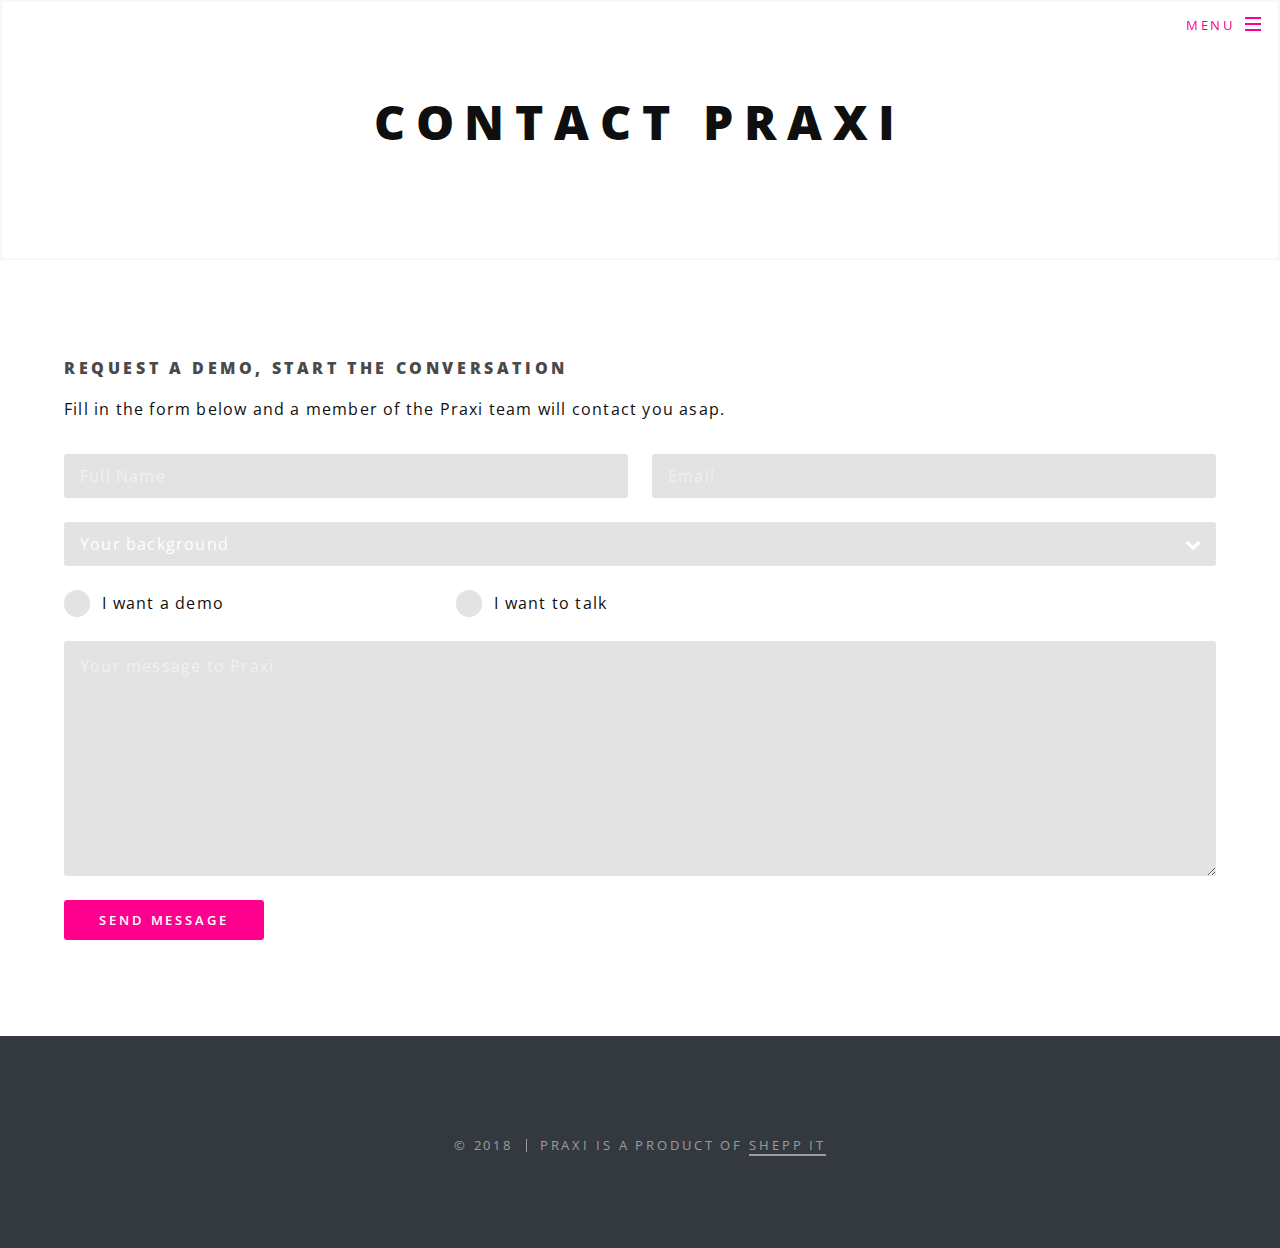
==== commit fd4c59fb: "finished index layout created contact page" ====
--- a/contact.html
+++ b/contact.html
@@ -21,17 +21,17 @@
 
 				<!-- Header -->
 					<header id="header" class="alt">
-						<h1><a href="index.html">Praxi</a></h1>
+						<h1><a href="index.html"><img src="images/praxi-square-logo.png" class="home-pic"></a></h1>
 						<nav id="nav">
 							<ul>
 								<li class="special">
 									<a href="#menu" class="menuToggle"><span>Menu</span></a>
 									<div id="menu">
 										<ul>
-											<li><a href="index.html">Home</a></li>
-											<li><a href="hospitals.html">For Hospitals</a></li>
-											<li><a href="how.html">How it works</a></li>
-											<li><a href="contact.html">Contact</a></li>
+											<li><a href="index.html">About Praxi</a></li>
+											<li><a href="#.html">For Hospitals</a></li>
+											<li><a href="#.html">How it works</a></li>
+											<li><a href="#.html">Contact us</a></li>
 										</ul>
 									</div>
 								</li>
@@ -40,123 +40,73 @@
 					</header>
 
 				<!-- Banner -->
-					<section id="banner">
+					<section class="wrapper special" style="border: 2px solid #F7F7F7;">
 						<div class="inner">
-							<h2>Spectral</h2>
-							<p>Another fine responsive<br />
-							site template freebie<br />
-							crafted by <a href="http://html5up.net">HTML5 UP</a>.</p>
-							<ul class="actions">
-								<li><a href="#" class="button special">Activate</a></li>
-							</ul>
-						</div>
-						<a href="#one" class="more scrolly">Learn More</a>
-					</section>
-
-				<!-- One -->
-					<section id="one" class="wrapper style1 special">
-						<div class="inner">
-							<header class="major">
-								<h2>Arcu aliquet vel lobortis ata nisl<br />
-								eget augue amet aliquet nisl cep donec</h2>
-								<p>Aliquam ut ex ut augue consectetur interdum. Donec amet imperdiet eleifend<br />
-								fringilla tincidunt. Nullam dui leo Aenean mi ligula, rhoncus ullamcorper.</p>
-							</header>
-							<ul class="icons major">
-								<li><span class="icon fa-diamond major style1"><span class="label">Lorem</span></span></li>
-								<li><span class="icon fa-heart-o major style2"><span class="label">Ipsum</span></span></li>
-								<li><span class="icon fa-code major style3"><span class="label">Dolor</span></span></li>
-							</ul>
+							<h1 style="font-size:48px; color:#0F0F0F;">Contact Praxi</h1>
 						</div>
 					</section>
+					
+				<!-- Contact Form -->
+					<section class="wrapper">
+						<div class="inner">
+							<h4 style="color:#4A4A4A;">Request a Demo, Start the Conversation</h4>
+							<p>Fill in the form below and a member of the Praxi team will contact you asap.</p>
+							<form method="post" action="#">
+								<div class="row uniform">
+									<div class="6u 12u$(xsmall)">
+										<input type="text" name="name" placeholder="Full Name">
+									</div>
 
-				<!-- Two -->
-					<section id="two" class="wrapper alt style2">
-						<section class="spotlight">
-							<div class="image"><img src="images/pic01.jpg" alt="" /></div><div class="content">
-								<h2>Magna primis lobortis<br />
-								sed ullamcorper</h2>
-								<p>Aliquam ut ex ut augue consectetur interdum. Donec hendrerit imperdiet. Mauris eleifend fringilla nullam aenean mi ligula.</p>
-							</div>
-						</section>
-						<section class="spotlight">
-							<div class="image"><img src="images/pic02.jpg" alt="" /></div><div class="content">
-								<h2>Tortor dolore feugiat<br />
-								elementum magna</h2>
-								<p>Aliquam ut ex ut augue consectetur interdum. Donec hendrerit imperdiet. Mauris eleifend fringilla nullam aenean mi ligula.</p>
-							</div>
-						</section>
-						<section class="spotlight">
-							<div class="image"><img src="images/pic03.jpg" alt="" /></div><div class="content">
-								<h2>Augue eleifend aliquet<br />
-								sed condimentum</h2>
-								<p>Aliquam ut ex ut augue consectetur interdum. Donec hendrerit imperdiet. Mauris eleifend fringilla nullam aenean mi ligula.</p>
-							</div>
-						</section>
-					</section>
+									<div class="6u 12u$(xsmall)">
+										<input type="text" name="email" placeholder="Email">
+									</div>
 
-				<!-- Three -->
-					<section id="three" class="wrapper style3 special">
-						<div class="inner">
-							<header class="major">
-								<h2>Accumsan mus tortor nunc aliquet</h2>
-								<p>Aliquam ut ex ut augue consectetur interdum. Donec amet imperdiet eleifend<br />
-								fringilla tincidunt. Nullam dui leo Aenean mi ligula, rhoncus ullamcorper.</p>
-							</header>
-							<ul class="features">
-								<li class="icon fa-paper-plane-o">
-									<h3>Arcu accumsan</h3>
-									<p>Augue consectetur sed interdum imperdiet et ipsum. Mauris lorem tincidunt nullam amet leo Aenean ligula consequat consequat.</p>
-								</li>
-								<li class="icon fa-laptop">
-									<h3>Ac Augue Eget</h3>
-									<p>Augue consectetur sed interdum imperdiet et ipsum. Mauris lorem tincidunt nullam amet leo Aenean ligula consequat consequat.</p>
-								</li>
-								<li class="icon fa-code">
-									<h3>Mus Scelerisque</h3>
-									<p>Augue consectetur sed interdum imperdiet et ipsum. Mauris lorem tincidunt nullam amet leo Aenean ligula consequat consequat.</p>
-								</li>
-								<li class="icon fa-headphones">
-									<h3>Mauris Imperdiet</h3>
-									<p>Augue consectetur sed interdum imperdiet et ipsum. Mauris lorem tincidunt nullam amet leo Aenean ligula consequat consequat.</p>
-								</li>
-								<li class="icon fa-heart-o">
-									<h3>Aenean Primis</h3>
-									<p>Augue consectetur sed interdum imperdiet et ipsum. Mauris lorem tincidunt nullam amet leo Aenean ligula consequat consequat.</p>
-								</li>
-								<li class="icon fa-flag-o">
-									<h3>Tortor Ut</h3>
-									<p>Augue consectetur sed interdum imperdiet et ipsum. Mauris lorem tincidunt nullam amet leo Aenean ligula consequat consequat.</p>
-								</li>
-							</ul>
-						</div>
-					</section>
+									<div class="12u$">
+										<div class="select-wrapper">
+											<select name="contact-type">
+												<option value"" disabled selected hidden>Your background</option>
+												<option>Hospital Director</option>
+												<option>Provider</option>
+												<option>Patient</option>
+												<option>Potential Partner</option>
+												<option>Casual Passerby</option>
+											</select>
+										</div>
+									</div>
 
-				<!-- CTA -->
-					<section id="cta" class="wrapper style4">
-						<div class="inner">
-							<header>
-								<h2>Arcue ut vel commodo</h2>
-								<p>Aliquam ut ex ut augue consectetur interdum endrerit imperdiet amet eleifend fringilla.</p>
-							</header>
-							<ul class="actions vertical">
-								<li><a href="#" class="button fit special">Activate</a></li>
-								<li><a href="#" class="button fit">Learn More</a></li>
-							</ul>
+									<div class="4u 12u$(small)">
+										<input type="radio" name="demo-type" id="product-demo">
+										<label for="product-demo" style="color:#0F0F0F;">I want a demo</label>
+									</div>
+									<div class="4u 12u$(small)">
+										<input type="radio" name="demo-type" id="convo">
+										<label for="convo" style="color:#0F0F0F;">I want to talk</label>
+									</div>
+
+									<div class="12u$">
+										<textarea type="text" rows="8" placeholder="Your message to Praxi"></textarea>
+									</div> 
+
+									<div class="12u$">
+										<ul class="actions">
+											<li>
+												<input type="submit" value="Send Message" class="special">
+											</li>
+											<li>
+												<input type="reset" value="Clear Form">
+											</li>
+										</ul>
+									</div>
+
+								</div>
+							<form>
 						</div>
 					</section>
 
 				<!-- Footer -->
 					<footer id="footer">
-						<ul class="icons">
-							<li><a href="#" class="icon fa-twitter"><span class="label">Twitter</span></a></li>
-							<li><a href="#" class="icon fa-facebook"><span class="label">Facebook</span></a></li>
-							<li><a href="#" class="icon fa-instagram"><span class="label">Instagram</span></a></li>
-							<li><a href="#" class="icon fa-dribbble"><span class="label">Dribbble</span></a></li>
-							<li><a href="#" class="icon fa-envelope-o"><span class="label">Email</span></a></li>
-						</ul>
 						<ul class="copyright">
-							<li>&copy; Untitled</li><li>Design: <a href="http://html5up.net">HTML5 UP</a></li>
+							<li>&copy; 2018</li><li>Praxi is a product of <a href="https://shepp.it">Shepp It</a></li>
 						</ul>
 					</footer>
 
--- a/assets/css/main.css
+++ b/assets/css/main.css
@@ -6,7 +6,8 @@
 /* Shepp It Custom Styles */
 .home-pic {
     height: auto;
-    width: 40px; 
+    width: 40px;
+    margin-top: .5em; 
 }
 
 .inner p {
@@ -2136,7 +2137,7 @@
 }
 
 ul.alt li {
-    border-top: solid 1px #fff;
+    border-top: solid 3px #EFEFEF;
     padding: 0.5em 0;
 }
 
@@ -3239,8 +3240,8 @@
 .wrapper.style5 input[type="button"],
 .wrapper.style5 button,
 .wrapper.style5 .button {
-    box-shadow: inset 0 0 0 2px #dfdfdf;
-    color: #2E3842;
+    box-shadow: inset 0 0 0 2px #3A8BDB;
+    color: #3A8BDB;
 }
 
 .wrapper.style5 input[type="submit"]:hover,
@@ -3248,7 +3249,8 @@
 .wrapper.style5 input[type="button"]:hover,
 .wrapper.style5 button:hover,
 .wrapper.style5 .button:hover {
-    background-color: rgba(0, 0, 0, 0.0375);
+    background-color: #3A8BDB;
+    color: #FFFFFF;
 }
 
 .wrapper.style5 input[type="submit"]:active,
@@ -3365,7 +3367,7 @@
 }
 
 #menu .close {
-    background-image: url("images/close.svg");
+    background-image: `("images/close.svg");
     background-position: 4.85em 1em;
     background-repeat: no-repeat;
     border: 0;
@@ -3409,9 +3411,10 @@
     -moz-transition: background-color 0.2s ease;
     -webkit-transition: background-color 0.2s ease;
     -ms-transition: background-color 0.2s ease;
-    transition: background-color 0.2s ease;
-    background: #2e3842;
-    height: 3em;
+    transition: border-bottom 0.2s ease;
+    background: #FFFFFF;
+    border-bottom: 2px solid #EFEFEF;
+    height: 3.5em;
     left: 0;
     line-height: 3em;
     position: fixed;
@@ -3516,6 +3519,7 @@
 
 #header.alt {
     background: transparent;
+    border-bottom: none;
 }
 
 #header.alt h1 {
@@ -3637,6 +3641,7 @@
 }
 
 #banner .more:after {
+    background-image: url(images/arrow.svg);
     background-color: #FFFFFF;
     background-position: center;
     background-repeat: no-repeat;
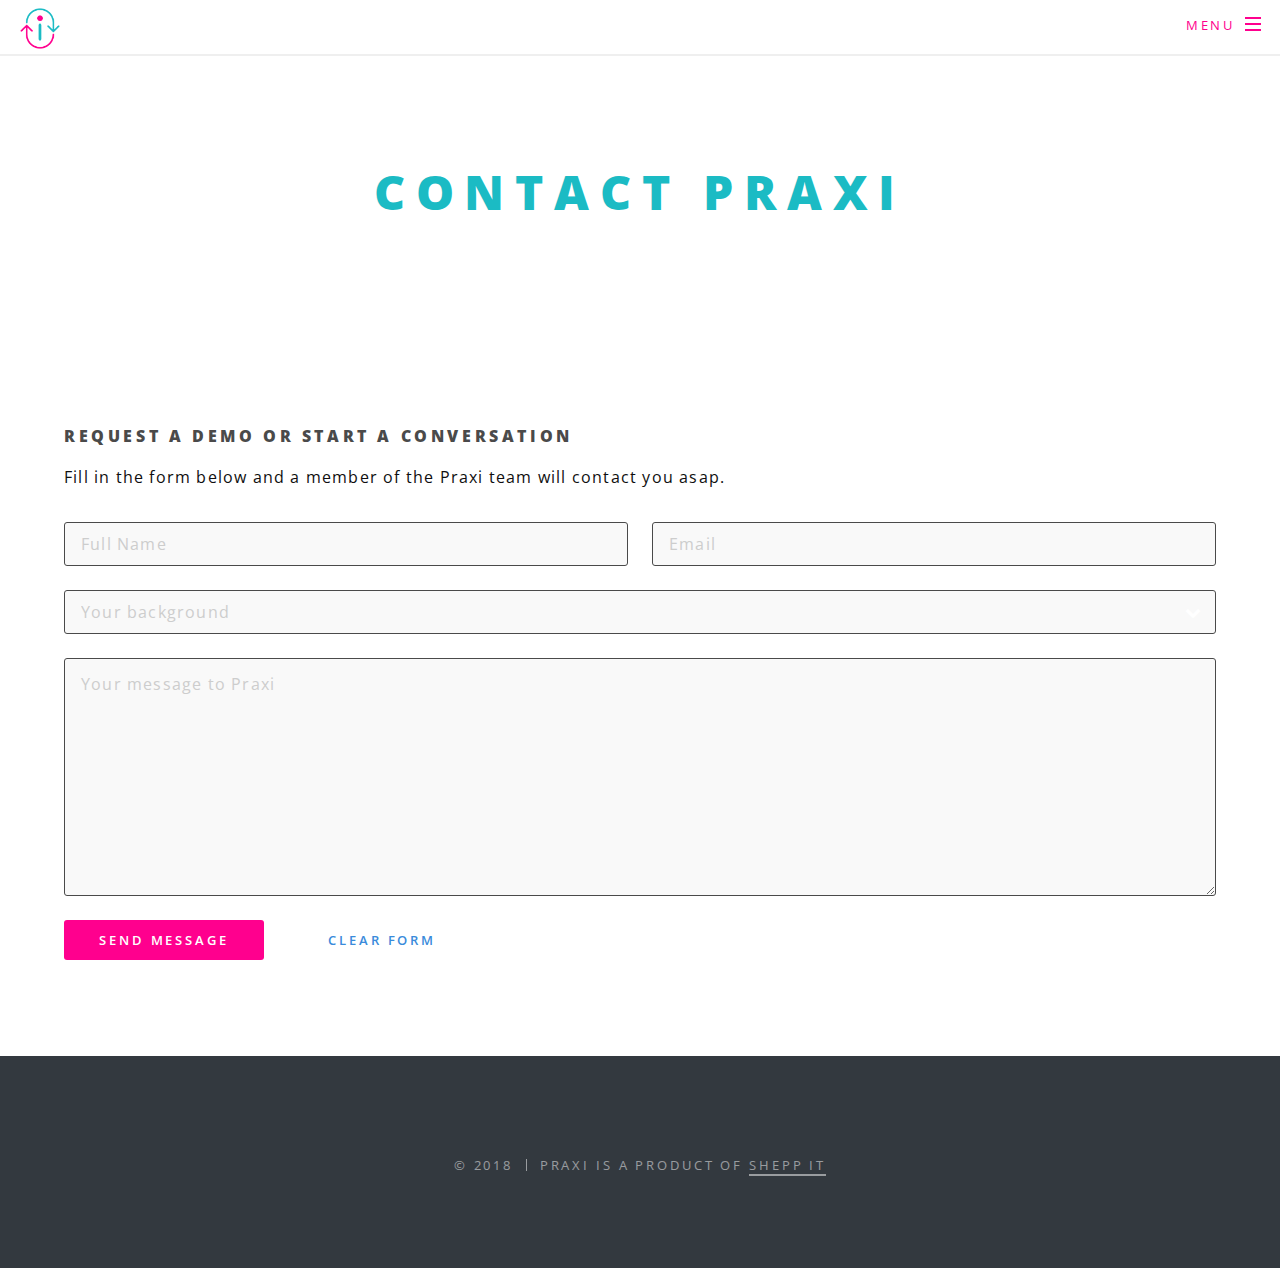
==== commit be0c7e7a: "contact page" ====
--- a/contact.html
+++ b/contact.html
@@ -20,7 +20,7 @@
 			<div id="page-wrapper">
 
 				<!-- Header -->
-					<header id="header" class="alt">
+					<header id="header">
 						<h1><a href="index.html"><img src="images/praxi-square-logo.png" class="home-pic"></a></h1>
 						<nav id="nav">
 							<ul>
@@ -40,16 +40,16 @@
 					</header>
 
 				<!-- Banner -->
-					<section class="wrapper special" style="border: 2px solid #F7F7F7;">
+					<section class="wrapper special">
 						<div class="inner">
-							<h1 style="font-size:48px; color:#0F0F0F;">Contact Praxi</h1>
+							<h1 style="font-size:48px; color:#1BBBC4; margin-top:1.5em;">Contact Praxi</h1>
 						</div>
 					</section>
 					
 				<!-- Contact Form -->
 					<section class="wrapper">
 						<div class="inner">
-							<h4 style="color:#4A4A4A;">Request a Demo, Start the Conversation</h4>
+							<h4 style="color:#4A4A4A;">Request a Demo or Start a Conversation</h4>
 							<p>Fill in the form below and a member of the Praxi team will contact you asap.</p>
 							<form method="post" action="#">
 								<div class="row uniform">
@@ -72,15 +72,6 @@
 												<option>Casual Passerby</option>
 											</select>
 										</div>
-									</div>
-
-									<div class="4u 12u$(small)">
-										<input type="radio" name="demo-type" id="product-demo">
-										<label for="product-demo" style="color:#0F0F0F;">I want a demo</label>
-									</div>
-									<div class="4u 12u$(small)">
-										<input type="radio" name="demo-type" id="convo">
-										<label for="convo" style="color:#0F0F0F;">I want to talk</label>
 									</div>
 
 									<div class="12u$">
--- a/assets/css/main.css
+++ b/assets/css/main.css
@@ -12,6 +12,10 @@
 
 .inner p {
     color: #0F0F0F;
+}
+
+.disabled {
+    color: #cdcdcd;
 }
 
 /* Reset */
@@ -1506,7 +1510,7 @@
 input,
 select,
 textarea {
-    color: #fff;
+    color: #0F0F0F;
     font-family: "Open Sans", Helvetica, sans-serif;
     font-size: 15pt;
     font-weight: 400;
@@ -1521,6 +1525,7 @@
     select,
     textarea {
         font-size: 13pt;
+        color: #0F0F0F;
     }
 }
 
@@ -1531,6 +1536,7 @@
     select,
     textarea {
         font-size: 12pt;
+        color: #0F0F0F;
     }
 }
 
@@ -1542,6 +1548,7 @@
     textarea {
         font-size: 11pt;
         letter-spacing: 0.0375em;
+        color: #0F0F0F;
     }
 }
 
@@ -1783,7 +1790,7 @@
 }
 
 label {
-    color: #fff;
+    color: #0F0F0F;
     display: block;
     font-size: 0.9em;
     font-weight: 600;
@@ -1799,10 +1806,10 @@
     -webkit-appearance: none;
     -ms-appearance: none;
     appearance: none;
-    background: rgba(144, 144, 144, 0.25);
+    background: rgba(144, 144, 144, 0.05);
     border-radius: 3px;
-    border: none;
-    color: inherit;
+    border: 1px solid #4A4A4A;
+    color: #cdcdcd;
     display: block;
     outline: 0;
     padding: 0 1em;
@@ -1816,6 +1823,7 @@
 select:invalid,
 textarea:invalid {
     box-shadow: none;
+    border: 1px solid #FF0000;
 }
 
 input[type="text"]:focus,
@@ -1946,27 +1954,27 @@
 }
 
 ::-webkit-input-placeholder {
-    color: rgba(255, 255, 255, 0.5) !important;
+    color: #cdcdcd !important;
     opacity: 1.0;
 }
 
 :-moz-placeholder {
-    color: rgba(255, 255, 255, 0.5) !important;
+    color: #cdcdcd !important;
     opacity: 1.0;
 }
 
 ::-moz-placeholder {
-    color: rgba(255, 255, 255, 0.5) !important;
+    color: #cdcdcd !important;
     opacity: 1.0;
 }
 
 :-ms-input-placeholder {
-    color: rgba(255, 255, 255, 0.5) !important;
+    color: #cdcdcd !important;
     opacity: 1.0;
 }
 
 .formerize-placeholder {
-    color: rgba(255, 255, 255, 0.5) !important;
+    color: #cdcdcd !important;
     opacity: 1.0;
 }
 
@@ -2370,7 +2378,7 @@
     border-radius: 3px;
     border: 0;
     box-shadow: inset 0 0 0 2px #fff;
-    color: #fff;
+    color: #3A8BDB;
     cursor: pointer;
     display: inline-block;
     font-size: 0.8em;
@@ -2392,7 +2400,7 @@
 input[type="button"]:hover,
 button:hover,
 .button:hover {
-    background-color: rgba(144, 144, 144, 0.25);
+    border: 1px solid #3A8BDB;
 }
 
 input[type="submit"]:active,
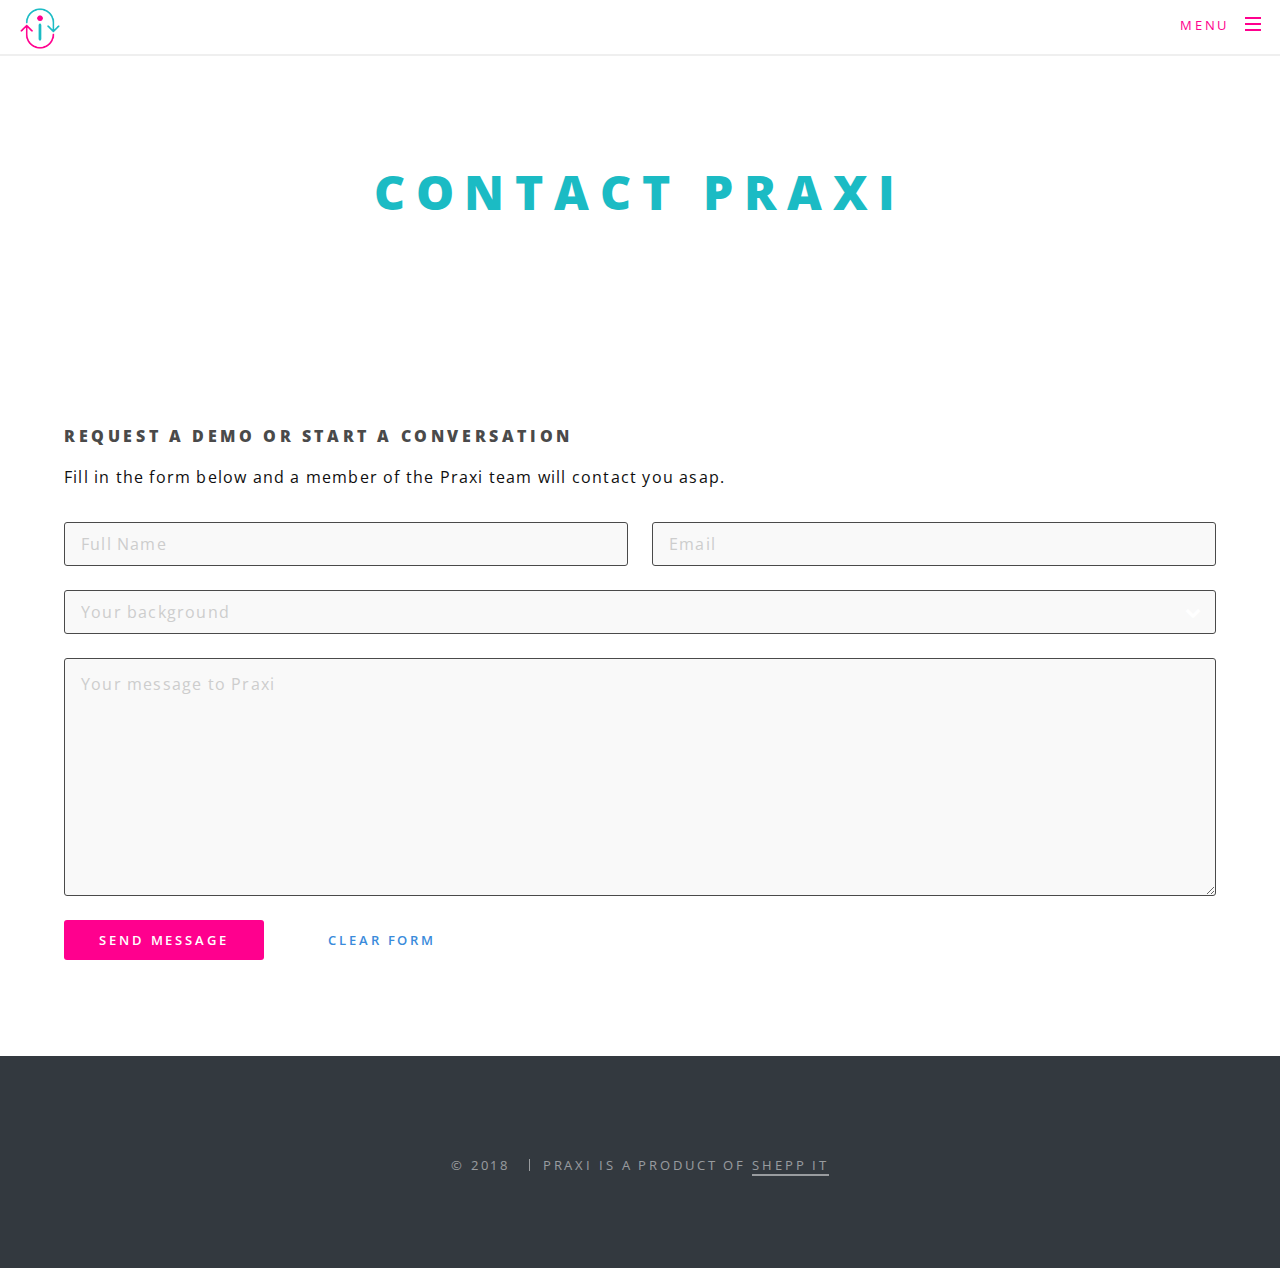
==== commit 19f41e2e: "formatting" ====
--- a/contact.html
+++ b/contact.html
@@ -5,112 +5,139 @@
 	Base Design Template - Spectral by HTML5 UP
 -->
 <html>
-	<head>
-		<title>Praxi - Engage</title>
-		<meta charset="utf-8" />
-		<meta name="viewport" content="width=device-width, initial-scale=1" />
-		<!--[if lte IE 8]><script src="assets/js/ie/html5shiv.js"></script><![endif]-->
-		<link rel="stylesheet" href="assets/css/main.css" />
-		<!--[if lte IE 8]><link rel="stylesheet" href="assets/css/ie8.css" /><![endif]-->
-		<!--[if lte IE 9]><link rel="stylesheet" href="assets/css/ie9.css" /><![endif]-->
-	</head>
-	<body class="landing">
 
-		<!-- Page Wrapper -->
-			<div id="page-wrapper">
+<head>
+  <title>Praxi - Engage</title>
+  <meta charset="utf-8" />
+  <meta name="viewport" content="width=device-width, initial-scale=1" />
+  <!--[if lte IE 8]><script src="assets/js/ie/html5shiv.js"></script><![endif]-->
+  <link rel="stylesheet" href="assets/css/main.css" />
+  <!--[if lte IE 8]><link rel="stylesheet" href="assets/css/ie8.css" /><![endif]-->
+  <!--[if lte IE 9]><link rel="stylesheet" href="assets/css/ie9.css" /><![endif]-->
+</head>
 
-				<!-- Header -->
-					<header id="header">
-						<h1><a href="index.html"><img src="images/praxi-square-logo.png" class="home-pic"></a></h1>
-						<nav id="nav">
-							<ul>
-								<li class="special">
-									<a href="#menu" class="menuToggle"><span>Menu</span></a>
-									<div id="menu">
-										<ul>
-											<li><a href="index.html">About Praxi</a></li>
-											<li><a href="#.html">For Hospitals</a></li>
-											<li><a href="#.html">How it works</a></li>
-											<li><a href="#.html">Contact us</a></li>
-										</ul>
-									</div>
-								</li>
-							</ul>
-						</nav>
-					</header>
+<body class="landing">
 
-				<!-- Banner -->
-					<section class="wrapper special">
-						<div class="inner">
-							<h1 style="font-size:48px; color:#1BBBC4; margin-top:1.5em;">Contact Praxi</h1>
-						</div>
-					</section>
-					
-				<!-- Contact Form -->
-					<section class="wrapper">
-						<div class="inner">
-							<h4 style="color:#4A4A4A;">Request a Demo or Start a Conversation</h4>
-							<p>Fill in the form below and a member of the Praxi team will contact you asap.</p>
-							<form method="post" action="#">
-								<div class="row uniform">
-									<div class="6u 12u$(xsmall)">
-										<input type="text" name="name" placeholder="Full Name">
-									</div>
+  <!-- Page Wrapper -->
+  <div id="page-wrapper">
 
-									<div class="6u 12u$(xsmall)">
-										<input type="text" name="email" placeholder="Email">
-									</div>
+    <!-- Header -->
+    <header id="header">
+      <h1>
+        <a href="index.html">
+          <img src="images/praxi-square-logo.png" class="home-pic">
+        </a>
+      </h1>
+      <nav id="nav">
+        <ul>
+          <li class="special">
+            <a href="#menu" class="menuToggle">
+              <span>Menu</span>
+            </a>
+            <div id="menu">
+              <ul>
+                <li>
+                  <a href="index.html">About Praxi</a>
+                </li>
+                <li>
+                  <a href="#.html">For Hospitals</a>
+                </li>
+                <li>
+                  <a href="#.html">How it works</a>
+                </li>
+                <li>
+                  <a href="#.html">Contact us</a>
+                </li>
+              </ul>
+            </div>
+          </li>
+        </ul>
+      </nav>
+    </header>
 
-									<div class="12u$">
-										<div class="select-wrapper">
-											<select name="contact-type">
-												<option value"" disabled selected hidden>Your background</option>
-												<option>Hospital Director</option>
-												<option>Provider</option>
-												<option>Patient</option>
-												<option>Potential Partner</option>
-												<option>Casual Passerby</option>
-											</select>
-										</div>
-									</div>
+    <!-- Banner -->
+    <section class="wrapper special">
+      <div class="inner">
+        <h1 style="font-size:48px; color:#1BBBC4; margin-top:1.5em;">Contact Praxi</h1>
+      </div>
+    </section>
 
-									<div class="12u$">
-										<textarea type="text" rows="8" placeholder="Your message to Praxi"></textarea>
-									</div> 
+    <!-- Contact Form -->
+    <section class="wrapper">
+      <div class="inner">
+        <h4 style="color:#4A4A4A;">Request a Demo or Start a Conversation</h4>
+        <p>Fill in the form below and a member of the Praxi team will contact you asap.</p>
+        <form method="post" action="#">
+          <div class="row uniform">
+            <div class="6u 12u$(xsmall)">
+              <input type="text" name="name" placeholder="Full Name">
+            </div>
 
-									<div class="12u$">
-										<ul class="actions">
-											<li>
-												<input type="submit" value="Send Message" class="special">
-											</li>
-											<li>
-												<input type="reset" value="Clear Form">
-											</li>
-										</ul>
-									</div>
+            <div class="6u 12u$(xsmall)">
+              <input type="text" name="email" placeholder="Email">
+            </div>
 
-								</div>
-							<form>
-						</div>
-					</section>
+            <div class="12u$">
+              <div class="select-wrapper">
+                <select id="contact-type" name="contact-type" class="uninitialized-select">
+                  <option value "" disabled selected hidden>Your background</option>
+                  <option>Hospital Director</option>
+                  <option>Provider</option>
+                  <option>Patient</option>
+                  <option>Potential Partner</option>
+                  <option>Casual Passerby</option>
+                </select>
+              </div>
+            </div>
 
-				<!-- Footer -->
-					<footer id="footer">
-						<ul class="copyright">
-							<li>&copy; 2018</li><li>Praxi is a product of <a href="https://shepp.it">Shepp It</a></li>
-						</ul>
-					</footer>
+            <div class="12u$">
+              <textarea type="text" rows="8" placeholder="Your message to Praxi"></textarea>
+            </div>
 
-			</div>
+            <div class="12u$">
+              <ul class="actions">
+                <li>
+                  <input type="submit" value="Send Message" class="special">
+                </li>
+                <li>
+                  <input type="reset" value="Clear Form">
+                </li>
+              </ul>
+            </div>
 
-		<!-- Scripts -->
-			<script src="assets/js/jquery.min.js"></script>
-			<script src="assets/js/jquery.scrollex.min.js"></script>
-			<script src="assets/js/jquery.scrolly.min.js"></script>
-			<script src="assets/js/skel.min.js"></script>
-			<script src="assets/js/util.js"></script>
-			<!--[if lte IE 8]><script src="assets/js/ie/respond.min.js"></script><![endif]-->
-			<script src="assets/js/main.js"></script>
+          </div>
+          <form>
+      </div>
+    </section>
 
-	</body>
+    <!-- Footer -->
+    <footer id="footer">
+      <ul class="copyright">
+        <li>&copy; 2018</li>
+        <li>Praxi is a product of
+          <a href="https://shepp.it">Shepp It</a>
+        </li>
+      </ul>
+    </footer>
+
+  </div>
+
+  <!-- Scripts -->
+  <script src="assets/js/jquery.min.js"></script>
+  <script src="assets/js/jquery.scrollex.min.js"></script>
+  <script src="assets/js/jquery.scrolly.min.js"></script>
+  <script src="assets/js/skel.min.js"></script>
+  <script src="assets/js/util.js"></script>
+  <!--[if lte IE 8]><script src="assets/js/ie/respond.min.js"></script><![endif]-->
+  <script src="assets/js/main.js"></script>
+  <script>
+    $(document).ready(function () {
+      $("#contact-type").change(function () {
+        $(this).removeClass("uninitialized-select")
+      });
+    });
+  </script>
+
+</body>
+
 </html>--- a/assets/css/main.css
+++ b/assets/css/main.css
@@ -1809,12 +1809,35 @@
     background: rgba(144, 144, 144, 0.05);
     border-radius: 3px;
     border: 1px solid #4A4A4A;
-    color: #cdcdcd;
+    color: #0F0F0F;
     display: block;
     outline: 0;
     padding: 0 1em;
     text-decoration: none;
     width: 100%;
+}
+
+input[type="text"]::placeholder,
+input[type="password"]::placeholder,
+input[type="email"]::placeholder,
+select::placeholder,
+textarea::placeholder, /* Chrome, Firefox, Opera, Safari 10.1+ */
+input[type="text"]:-ms-input-placeholder,
+input[type="password"]:-ms-input-placeholder,
+input[type="email"]:-ms-input-placeholder,
+select:-ms-input-placeholder,
+textarea:-ms-input-placeholder,/* Internet Explorer 10-11 */
+input[type="text"]::-ms-input-placeholder,
+input[type="password"]::-ms-input-placeholder,
+input[type="email"]::-ms-input-placeholder,
+select::-ms-input-placeholder,
+textarea::-ms-input-placeholder, { /* Microsoft Edge */ 
+    color: #cdcdcd;
+    opacity: 1; /* Firefox */
+}
+
+.uninitialized-select{
+    color: #cdcdcd;
 }
 
 input[type="text"]:invalid,
@@ -3669,14 +3692,10 @@
     -webkit-pointer-events: none;
     -ms-pointer-events: none;
     pointer-events: none;
-    -moz-transition: opacity 3s ease-in-out;
-    -webkit-transition: opacity 3s ease-in-out;
-    -ms-transition: opacity 3s ease-in-out;
-    transition: opacity 3s ease-in-out;
-    -moz-transition-delay: 1.25s;
-    -webkit-transition-delay: 1.25s;
-    -ms-transition-delay: 1.25s;
-    transition-delay: 1.25s;
+    -moz-transition: opacity 1.5s ease-in-out;
+    -webkit-transition: opacity 1.5s ease-in-out;
+    -ms-transition: opacity 1.5s ease-in-out;
+    transition: opacity 1.5s ease-in-out;
     content: '';
     background-color: #ffffff;
     display: block;
